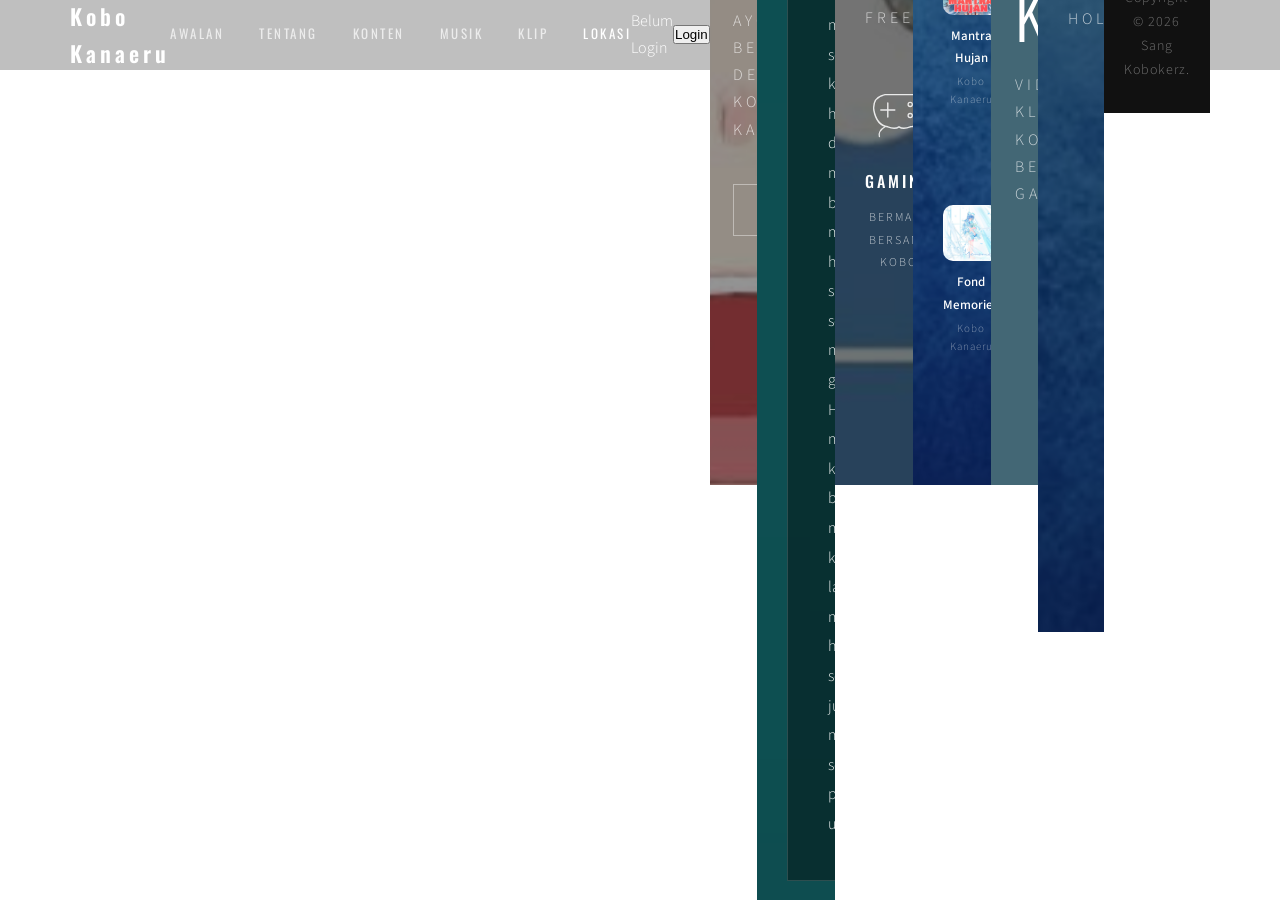
==== index.html @ 03878425 "Update index.html" ====
<!DOCTYPE html>
<html lang="en">
<head>
    <meta charset="UTF-8">
    <meta name="viewport" content="width=device-width, initial-scale=1.0">
    <title>BOKOBOKO</title>
    <link rel="icon" href="images/kobo_ico.png.png" type="images">

    <link rel="preconnect" href="https://fonts.googleapis.com">
    <link rel="preconnect" href="https://fonts.gstatic.com" crossorigin>
    <link href="https://fonts.googleapis.com/css2?family=Oswald:wght@300;400;500;600;700&family=Source+Sans+3:ital,wght@0,300;0,400;0,600;1,300;1,400&display=swap" rel="stylesheet">

    <link rel="stylesheet" href="templatemo-parallax-starter.css">
</head>
<body>

    <!-- Navigation -->
    <nav id="templatemo-nav">
        <div class="nav-container">
            <a href="#beranda" class="nav-logo">Kobo Kanaeru</a>
            <button class="nav-toggle" id="navToggle" aria-label="Toggle navigation">
                <span></span>
                <span></span>
                <span></span>
            </button>
            <ul class="nav-links" id="navLinks">
                <li><a href="#beranda" class="active">AWALAN</a></li>
                <li><a href="#tentang">TENTANG</a></li>
                <li><a href="#konten">KONTEN</a></li>
                <li><a href="#musik">MUSIK</a></li>
                <li><a href="#klip">KLIP</a></li>
                <li><a href="#map">LOKASI</a></li>
            </ul>
            <p id="userInfo">Belum Login</p>
            
<div id="authArea">
    <button onclick="goLogin()" class="nav-cta">Login</button>
 </div>

    <!-- Section 1: Home / Hero -->
    <section id="beranda" class="parallax-section">
        <div class="parallax-bg" data-speed="0.5" style="background-image: url('images/b3965c37dde1b662eeda8c17e67b65bd3a2008e80c87670995e6d2a5c26318837bc905ce84373d8ff067a18a4bbc4357a4a2c0099ceddddc2d1d95216668b31e.jpg')"></div>
        <div class="parallax-overlay"></div>
        <div class="section-content">
            <h1 class="section-title hero-title">KOBO KANAERU</h1>
            <p class="section-subtitle caps">AYO BERKENALAN DENGAN KOBO KANAERU</p>
            <a href="#tentang" class="btn-scroll">EKSPLORASI</a>
        </div>
    </section>

    <!-- Section 2: About -->
    <section id="tentang" class="parallax-section">
        <div class="parallax-bg" data-speed="0.45" style="background-image: url('images/f0bab0aa88c5b241863085e03813f2dc.jpg')"></div>
        <div class="parallax-overlay"></div>
        <div class="section-content">
            <h2 class="section-title">TENTANG KOBO KANAERU</h2>
            <div class="about-cols">
                <div class="about-col">
                    <div class="about-thumb thumb-top-left">
                        <img src="images/Kobo_Kanaeru_-_Portrait_01.png" alt="Our Team">
                    </div>
                    <p>Kobo Kanaeru adalah salah satu VTuber berasal dari Indonesia.</p>
                    <p>Kobo Kanaeru adalah Vtuber dari Hololive Indonesia Generasi 3. Kobo memiliki lore.</p>
                    <p>Seorang gadis riang yang tinggal di kamar paling atas mercusuar, ia sebenarnya adalah keturunan dukun hujan terkuat di daerah itu. Ia memiliki potensi besar untuk mengendalikan hujan, tetapi ia tidak suka melakukannya sebagai tugas. Untuk merebut kembali gelar Master Hujannya, ia perlu membuktikan kepada keluarganya bahwa ia dapat menjaga kelangsungan layanan dukun hujan mereka. Ia tidak hanya harus berlatih setiap hari, tetapi ia juga perlu mengadopsi semacam strategi pemasaran virtual untuk berhasil!</p>
                </div>
                <div class="about-col">
                    <div class="about-thumb-wide">
                        <img src="images/Desain tanpa judul.png" alt="Our Process">
                    </div>
                    <p>"Bokobokobo Kobo Kanaeru At Your Service! Let Me Be Your Sun To Shine Your Day! Ehek!</p>
                    <p>Tanggal Ulang Tahun : 12 Desember</p>
                    <p>Debut Stream : Maret 27, 2022</p>
                    <p>Tinggi : 150 cm</p>
                    <p>Unit : Hololive Indonesia</p>
                    <p>Nama Fan : Kobokerz</p>
                </div>
            </div>
        </div>
    </section>

    <!-- Section 3: Services -->
    <section id="konten" class="parallax-section">
        <div class="parallax-bg" data-speed="0.55" style="background-image: url('images/65b9c65977da4b961467baec96448bdc.jpg')"></div>
        <div class="parallax-overlay overlay-dark"></div>
        <div class="section-content">
            <h2 class="section-title">KATEGORI KONTEN</h2>
            <p class="section-subtitle caps">GAMING &middot; MUSIK &middot; FREETALK</p>
            <div class="services-grid">
                <div class="service-item">
                    <div class="service-icon">
                        <svg width="56" height="56" viewBox="-40 -40 80 80" fill="none">
                            <path d="M-36 0 Q-38-18 -20-22 L20-22 Q38-18 36 0 Q32 22 16 24 Q6 28 0 24 Q-6 28 -16 24 Q-32 22 -36 0Z" stroke="white" stroke-width="2"/>
                            <line x1="-16" y1="-10" x2="-16" y2="10" stroke="white" stroke-width="2" stroke-linecap="round"/>
                            <line x1="-26" y1="0" x2="-6" y2="0" stroke="white" stroke-width="2" stroke-linecap="round"/>
                            <circle cx="16" cy="-8" r="3" stroke="white" stroke-width="1.8"/>
                            <circle cx="24" cy="0" r="3" stroke="white" stroke-width="1.8"/>
                            <circle cx="16" cy="8" r="3" stroke="white" stroke-width="1.8"/>
                            <path d="M-20 24 Q-30 30 -28 38" stroke="white" stroke-width="1.8" stroke-linecap="round"/>
                            <path d="M20 24 Q30 30 28 38" stroke="white" stroke-width="1.8" stroke-linecap="round"/>
                        </svg>
                    </div>
                    <h3>GAMING</h3>
                    <p class="caps">BERMAIN BERSAMA KOBO</p>
                </div>
                <div class="service-item">
                    <div class="service-icon">
                        <svg width="56" height="56" viewBox="-40 -40 80 80" fill="none">
                            <path d="M-28 8 Q-28-36 0-36 Q28-36 28 8" stroke="white" stroke-width="2"/>
                            <rect x="-36" y="4" width="14" height="22" rx="5" stroke="white" stroke-width="2"/>
                            <rect x="22" y="4" width="14" height="22" rx="5" stroke="white" stroke-width="2"/>
                        </svg>
                    </div>
                    <h3>MUSIK</h3>
                    <p class="caps">BERNYANYI DAN MENDENGARKAN LAGU BERSAMA</p>
                </div>
                <div class="service-item">
                    <div class="service-icon">
                        <svg width="40" height="40" viewBox="-40 -40 80 80" fill="none">
                            <path d="M-34-24 Q-34-34 -24-34 L24-34 Q34-34 34-24 L34 12 Q34 22 24 22 L4 22 L-6 34 L-6 22 L-24 22 Q-34 22 -34 12 Z" stroke="white" stroke-width="1.5" stroke-linejoin="round"/>
                            <circle cx="-14" cy="-6" r="2.5" fill="white"/>
                            <circle cx="0" cy="-6" r="2.5" fill="white"/>
                            <circle cx="14" cy="-6" r="2.5" fill="white"/>
                        </svg>
                        <svg width="56" height="56" viewBox="-40 -40 80 80" fill="none">
                            <path d="M-34-24 Q-34-34 -24-34 L24-34 Q34-34 34-24 L34 12 Q34 22 24 22 L4 22 L-6 34 L-6 22 L-24 22 Q-34 22 -34 12 Z" stroke="white" stroke-width="2" stroke-linejoin="round"/>
                            <circle cx="-14" cy="-6" r="2.5" fill="white"/>
                            <circle cx="0" cy="-6" r="2.5" fill="white"/>
                            <circle cx="14" cy="-6" r="2.5" fill="white"/>
                        </svg>
                    </div>
                    <h3>FREETALK</h3>
                    <p class="caps">BERBINCANG BANYAK HAL DENGAN KOBO</p>
                </div>
            </div>
        </div>
    </section>

<!-- Section 4: Gallery -->
<section id="musik" class="parallax-section">
    <div class="parallax-bg" data-speed="0.5" style="background-image: url('images/blue-background-with-white-cloud-blue-background_807812-1774.avif')"></div>
    <div class="parallax-overlay"></div>
    <div class="section-content">
        <h2 class="section-title">MUSIK</h2>
        <p class="section-subtitle caps">Beberapa lagu solo Kobo!</p>
        <div class="music-grid">

            <a href="https://youtu.be/SF-_47-oCtk?si=-y-_Nk5M1NWeFHt7" target="_blank" class="music-card">
                <div class="cover-wrap">
                    <img src="images/Kobo-Kanaeru_Mantra-Hujan_jk-1.jpg" alt="Judul Lagu 1">
                    <div class="yt-overlay"><div class="yt-btn"><svg width="14" height="14" viewBox="0 0 24 24" fill="white"><path d="M8 5v14l11-7z"/></svg></div></div>
                </div>
                <p class="song-title">Mantra Hujan</p>
                <p class="song-sub">Kobo Kanaeru</p>
            </a>

            <a href="https://youtu.be/DR43SQx8Ybc?si=A3peiwqmLewG4B49" target="_blank" class="music-card">
                <div class="cover-wrap">
                    <img src="images/Kobo-Kanaeru_Oh-Asmara_jk.png" alt="Judul Lagu 2">
                    <div class="yt-overlay"><div class="yt-btn"><svg width="14" height="14" viewBox="0 0 24 24" fill="white"><path d="M8 5v14l11-7z"/></svg></div></div>
                </div>
                <p class="song-title">Oh! Asmara</p>
                <p class="song-sub">Kobo Kanaeru</p>
            </a>

            <a href="https://youtu.be/UJbV345kyeg?si=92w_bIxHK5AkzMM7" target="_blank" class="music-card">
                <div class="cover-wrap">
                    <img src="images/Sebatas-Video-Call-1.png" alt="Judul Lagu 3">
                    <div class="yt-overlay"><div class="yt-btn"><svg width="14" height="14" viewBox="0 0 24 24" fill="white"><path d="M8 5v14l11-7z"/></svg></div></div>
                </div>
                <p class="song-title">Sebatas Video Call</p>
                <p class="song-sub">Kobo Kanaeru</p>
            </a>

            <a href="https://youtu.be/pu1rxJIS5M0?si=CdlPfFucYhXFJ6H-" target="_blank" class="music-card">
                <div class="cover-wrap">
                    <img src="images/MandiBiarWangi☆WashaWasha.png" alt="Judul Lagu 4">
                    <div class="yt-overlay"><div class="yt-btn"><svg width="14" height="14" viewBox="0 0 24 24" fill="white"><path d="M8 5v14l11-7z"/></svg></div></div>
                </div>
                <p class="song-title">Mandi Biar Wangi ☆ Washa Washa!</p>
                <p class="song-sub">Kobo Kanaeru</p>
            </a>

            <a href="https://youtu.be/F1PRA4IBP8c?si=fuhZuUMu-b8VwQOC" target="_blank" class="music-card">
                <div class="cover-wrap">
                    <img src="images/FondMemories.png" alt="Judul Lagu 5">
                    <div class="yt-overlay"><div class="yt-btn"><svg width="14" height="14" viewBox="0 0 24 24" fill="white"><path d="M8 5v14l11-7z"/></svg></div></div>
                </div>
                <p class="song-title">Fond Memories</p>
                <p class="song-sub">Kobo Kanaeru</p>
            </a>

            <a href="https://youtu.be/dGhY9i98hKI?si=CUUaH4Cozh0zXXSc" target="_blank" class="music-card">
                <div class="cover-wrap">
                    <img src="images/FirstLove.png" alt="Judul Lagu 6">
                    <div class="yt-overlay"><div class="yt-btn"><svg width="14" height="14" viewBox="0 0 24 24" fill="white"><path d="M8 5v14l11-7z"/></svg></div></div>
                </div>
                <p class="song-title">First Love</p>
                <p class="song-sub">Kobo Kanaeru</p>
            </a>

            <a href="https://youtu.be/50Ura_ZcSvY?si=SrCgodu_p8b4FmuF" target="_blank" class="music-card">
                <div class="cover-wrap">
                    <img src="images/f463568f6aff6adb8585d3fb3067b9e7.1000x1000x1.jpg" alt="Judul Lagu 7">
                    <div class="yt-overlay"><div class="yt-btn"><svg width="14" height="14" viewBox="0 0 24 24" fill="white"><path d="M8 5v14l11-7z"/></svg></div></div>
                </div>
                <p class="song-title">HELP!!!</p>
                <p class="song-sub">Kobo Kanaeru</p>
            </a>

            <a href="https://youtu.be/Y1lI26a0E1E?si=4AGJ3-FJQ-7EEm40" target="_blank" class="music-card">
                <div class="cover-wrap">
                    <img src="images/a9095bc52caca0c9fd59a3107fa4b678.1000x1000x1.png" alt="Judul Lagu 8">
                    <div class="yt-overlay"><div class="yt-btn"><svg width="14" height="14" viewBox="0 0 24 24" fill="white"><path d="M8 5v14l11-7z"/></svg></div></div>
                </div>
                <p class="song-title">Entah...</p>
                <p class="song-sub">Kobo Kanaeru</p>
            </a>

        </div>
    </div>
</section>

<section id="klip" class="parallax-section">
        <div class="parallax-bg" data-speed="0.5" style="background-image: url('images/Sky_Blue.png')"></div>
        <div class="parallax-overlay overlay-medium"></div>
        <div class="section-content">
            <h2 class="section-title">VIDEO KLIP KOBO</h2>
            <p class="section-subtitle caps">VIDEO KLIP KOBO BERMAIN GAME</p>
            <div class="video-wrap">
                <div class="video-responsive">
                    <iframe
                    <iframe width="623" height="359" src="https://www.youtube.com/embed/PkBiiiFVO3g" title="Kobo Mode Kompe Ketika Bermain Valorant Pake OP!! 😹 【Kobo Kanaeru | Klip】" frameborder="0" allow="accelerometer; autoplay; clipboard-write; encrypted-media; gyroscope; picture-in-picture; web-share" referrerpolicy="strict-origin-when-cross-origin" allowfullscreen></iframe>
                </form>
            </div>
        </div>
    </section>
    <section id="map" class="parallax-section">
        <div class="parallax-bg" data-speed="0.5" style="background-image: url('images/blue-background-with-white-cloud-blue-background_807812-1774.avif')"></div>
        <div class="parallax-overlay overlay-medium"></div>
        <div class="section-content">
            <h2 class="section-title">LOKASI COVER CORP</h2>
            <p class="section-subtitle caps">COVER CORP ADALAH NAMA PERUSAHAAN YANG MENAUNGI AGENSI HOLOLIVE</p>
            <div class="map-wrap">
                <iframe src="https://www.google.com/maps/embed?pb=!1m18!1m12!1m3!1d3242.3033485967244!2d139.7407474744504!3d35.64489713197131!2m3!1f0!2f0!3f0!3m2!1i1024!2i768!4f13.1!3m3!1m2!1s0x601889682a7243eb%3A0x9e8ab24bd894e12b!2sCover%20Corp.!5e0!3m2!1sid!2sid!4v1779514340063!5m2!1sid!2sid" width="600" height="450" style="border:0;" allowfullscreen="" loading="lazy" referrerpolicy="no-referrer-when-downgrade"></iframe>
                </form>
            </div>
        </div>
    </section>


    <!-- Footer -->
    <footer id="templatemo-footer">
        <p>Copyright &copy; 2026 Sang Kobokerz.</a></p>
    </footer>
    <script src="templatemo-parallax-script.js"></script>
        <script src="login/js/welcome.js"></script>
</body>
</html>
---- templatemo-parallax-starter.css ----
/* ==========================================================================
   Parallax Starter - Free HTML CSS Template
   
TemplateMo 612 Parallax Starter

https://templatemo.com/tm-612-parallax-starter

   ========================================================================== */

/* --- CSS Variables --- */
:root {
    --font-heading: 'Oswald', sans-serif;
    --font-body: 'Source Sans 3', sans-serif;
    --white: #ffffff;
    --white-90: rgba(255, 255, 255, 0.9);
    --white-70: rgba(255, 255, 255, 0.7);
    --white-40: rgba(255, 255, 255, 0.4);
    --white-20: rgba(255, 255, 255, 0.2);
    --nav-bg: rgba(0, 0, 0, 0.25);
    --nav-bg-scrolled: rgba(0, 0, 0, 0.85);
    --transition-smooth: 0.3s ease;
}

/* --- Reset & Base --- */
*,
*::before,
*::after {
    margin: 0;
    padding: 0;
    box-sizing: border-box;
}

html {
    scroll-behavior: smooth;
}

body {
    font-family: var(--font-body);
    font-weight: 300;
    color: var(--white);
    line-height: 1.7;
    overflow-x: hidden;
}

a {
    text-decoration: none;
    color: inherit;
}

img {
    max-width: 100%;
    display: block;
}

/* --- Navigation --- */
#templatemo-nav {
    position: fixed;
    top: 0;
    left: 0;
    width: 100%;
    z-index: 1000;
    background: var(--nav-bg);
    backdrop-filter: blur(8px);
    -webkit-backdrop-filter: blur(8px);
    transition: background var(--transition-smooth);
}

#templatemo-nav.scrolled {
    background: var(--nav-bg-scrolled);
}

.nav-container {
    max-width: 1200px;
    margin: 0 auto;
    padding: 0 30px;
    display: flex;
    align-items: center;
    justify-content: space-between;
    height: 70px;
}

.nav-logo {
    font-family: var(--font-heading);
    font-size: 22px;
    font-weight: 600;
    letter-spacing: 4px;
    color: var(--white);
}

.nav-links {
    list-style: none;
    display: flex;
    gap: 35px;
}

.nav-links a {
    font-family: var(--font-heading);
    font-size: 13px;
    font-weight: 400;
    letter-spacing: 2.5px;
    color: var(--white-70);
    transition: color var(--transition-smooth), opacity var(--transition-smooth);
}

.nav-links a:hover,
.nav-links a.active {
    color: var(--white);
}

/* Mobile Toggle */
.nav-toggle {
    display: none;
    background: none;
    border: none;
    cursor: pointer;
    padding: 8px;
    flex-direction: column;
    gap: 5px;
}

.nav-toggle span {
    display: block;
    width: 24px;
    height: 2px;
    background: var(--white);
    transition: all var(--transition-smooth);
}

/* --- Parallax Sections --- */
.parallax-section {
    position: relative;
    min-height: 100vh;
    display: flex;
    align-items: center;
    justify-content: center;
    overflow: hidden;
}

/* Parallax Background Image Layer
   Height is 200% and starts at top: -50% to give
   maximum room for large vertical translations */
.parallax-bg {
    position: absolute;
    top: -50%;
    left: 0;
    width: 100%;
    height: 200%;
    background-position: center center;
    background-repeat: no-repeat;
    background-size: cover;
    will-change: transform;
    transition: transform 0.5s cubic-bezier(0.22, 1, 0.36, 1);
    z-index: 0;
}

/* Dark Overlay */
.parallax-overlay {
    position: absolute;
    inset: 0;
    background: rgba(0, 0, 0, 0.42);
    z-index: 1;
}

.parallax-overlay.overlay-dark {
    background: rgba(0, 0, 0, 0.55);
}

.parallax-overlay.overlay-medium {
    background: rgba(0, 0, 0, 0.50);
}

/* Content Layer */
.section-content {
    position: relative;
    z-index: 2;
    max-width: 960px;
    width: 100%;
    padding: 100px 30px;
    text-align: center;
}

/* --- Typography --- */
.section-title {
    font-family: var(--font-heading);
    font-weight: 300;
    font-size: clamp(36px, 6vw, 64px);
    letter-spacing: 8px;
    color: var(--white);
    margin-bottom: 20px;
    line-height: 1.2;
}

.hero-title {
    font-weight: 400;
    letter-spacing: 12px;
}

.section-subtitle {
    font-family: var(--font-body);
    font-size: clamp(13px, 1.6vw, 16px);
    letter-spacing: 4px;
    color: var(--white-70);
    margin-bottom: 40px;
}

.caps {
    text-transform: uppercase;
}

.content-block {
    max-width: 680px;
    margin: 0 auto;
}

.content-block p {
    font-size: 17px;
    color: var(--white-90);
    margin-bottom: 20px;
    line-height: 1.85;
}

/* --- Hero Button --- */
.btn-scroll {
    display: inline-block;
    font-family: var(--font-heading);
    font-size: 13px;
    font-weight: 400;
    letter-spacing: 4px;
    color: var(--white);
    border: 1px solid var(--white-40);
    padding: 14px 45px;
    transition: all var(--transition-smooth);
}

.btn-scroll:hover {
    background: var(--white);
    color: #111;
    border-color: var(--white);
}

/* --- About Columns --- */
.unsplash-credit {
    font-size: 14px;
    color: var(--white-40);
    margin-top: 25px;
    letter-spacing: 1px;
}

.unsplash-credit a {
    color: var(--white-70);
    text-decoration: underline;
    text-underline-offset: 3px;
}

.about-cols {
    display: grid;
    grid-template-columns: 1fr 1fr;
    gap: 50px;
    max-width: 900px;
    margin: 0 auto;
    text-align: left;
}

.about-col {
    background: rgba(0, 0, 0, 0.4);
    padding: 40px;
    border: 1px solid rgba(255, 255, 255, 0.15);
}

.about-thumb {
    overflow: hidden;
    width: 120px;
    height: 120px;
    border-radius: 8px;
}

.about-thumb img {
    width: 100%;
    height: 100%;
    object-fit: cover;
    display: block;
}

.thumb-top-left {
    float: left;
    margin: 0 20px 15px 0;
}

.about-thumb-wide {
    overflow: hidden;
    width: 100%;
    max-width: 400px;
    aspect-ratio: 2 / 1;
    border-radius: 8px;
    margin-bottom: 20px;
}

.about-thumb-wide img {
    width: 100%;
    height: 100%;
    object-fit: cover;
    display: block;
}

.about-col p {
    font-size: 16px;
    color: var(--white-90);
    margin-bottom: 20px;
    line-height: 1.85;
}

.about-col p:last-child {
    margin-bottom: 0;
}

.about-col a {
    color: var(--white);
    text-decoration: underline;
    text-underline-offset: 3px;
}

/* --- Services Grid --- */
.services-grid {
    display: grid;
    grid-template-columns: repeat(3, 1fr);
    gap: 50px;
    margin-top: 50px;
}

.service-item {
    text-align: center;
}

.service-icon {
    margin-bottom: 20px;
    opacity: 0.85;
}

.service-item h3 {
    font-family: var(--font-heading);
    font-size: 16px;
    font-weight: 500;
    letter-spacing: 3px;
    margin-bottom: 12px;
    color: var(--white);
}

.service-item p {
    font-size: 12px;
    letter-spacing: 2px;
    color: var(--white-70);
    line-height: 1.9;
}

/* --- Stats Row --- */
.stats-row {
    display: flex;
    justify-content: center;
    gap: 70px;
    margin-top: 45px;
    padding-top: 40px;
    border-top: 1px solid var(--white-20);
}

.stat-item {
    text-align: center;
}

.stat-number {
    display: block;
    font-family: var(--font-heading);
    font-size: 42px;
    font-weight: 300;
    letter-spacing: 2px;
    color: var(--white);
    margin-bottom: 8px;
}

.stat-label {
    font-size: 11px;
    letter-spacing: 3px;
    color: var(--white-70);
}

/* --- Contact Form --- */
.contact-form-wrap {
    max-width: 600px;
    margin: 0 auto;
}

.contact-form {
    display: flex;
    flex-direction: column;
    gap: 18px;
}

.form-row {
    display: flex;
    gap: 18px;
}

.contact-form input,
.contact-form textarea {
    width: 100%;
    font-family: var(--font-body);
    font-size: 15px;
    font-weight: 300;
    letter-spacing: 0.5px;
    color: var(--white);
    background: rgba(255, 255, 255, 0.08);
    border: 1px solid var(--white-20);
    padding: 16px 20px;
    outline: none;
    transition: border-color var(--transition-smooth);
}

.contact-form input::placeholder,
.contact-form textarea::placeholder {
    color: var(--white-40);
}

.contact-form input:focus,
.contact-form textarea:focus {
    border-color: var(--white-70);
}

.contact-form textarea {
    resize: vertical;
    min-height: 120px;
}

.btn-submit {
    font-family: var(--font-heading);
    font-size: 13px;
    font-weight: 400;
    letter-spacing: 4px;
    color: var(--white);
    background: transparent;
    border: 1px solid var(--white-40);
    padding: 16px 45px;
    cursor: pointer;
    transition: all var(--transition-smooth);
    align-self: flex-start;
    text-transform: uppercase;
}

.btn-submit:hover {
    background: var(--white);
    color: #111;
    border-color: var(--white);
}

/* --- Footer --- */
#templatemo-footer {
    background: #111;
    text-align: center;
    padding: 30px 20px;
    font-size: 14px;
    color: var(--white-40);
    letter-spacing: 1px;
}

#templatemo-footer a {
    color: var(--white-70);
    transition: color var(--transition-smooth);
}

#templatemo-footer a:hover {
    color: var(--white);
}

/* --- Scroll Reveal Animation --- */
.reveal {
    opacity: 0;
    transform: translateY(30px);
    transition: opacity 0.8s ease, transform 0.8s ease;
}

.reveal.visible {
    opacity: 1;
    transform: translateY(0);
}

/* ===================================
   Responsive
   =================================== */

@media (max-width: 991px) {
    .services-grid {
        grid-template-columns: repeat(2, 1fr);
        gap: 40px;
    }

    .stats-row {
        gap: 40px;
    }
}

@media (max-width: 768px) {
    /* Mobile Navigation */
    .nav-toggle {
        display: flex;
    }

    .nav-links {
        position: fixed;
        top: 0;
        left: 0;
        width: 100%;
        height: 100vh;
        background: rgba(0, 0, 0, 0.95);
        flex-direction: column;
        align-items: center;
        justify-content: flex-start;
        gap: 30px;
        padding: 100px 30px 60px;
        overflow-y: auto;
        opacity: 0;
        visibility: hidden;
        transition: all 0.4s ease;
    }

    .nav-links.open {
        opacity: 1;
        visibility: visible;
    }

    .nav-links a {
        font-size: 16px;
        letter-spacing: 4px;
    }

    .nav-toggle.active span:nth-child(1) {
        transform: rotate(45deg) translate(5px, 5px);
    }

    .nav-toggle.active span:nth-child(2) {
        opacity: 0;
    }

    .nav-toggle.active span:nth-child(3) {
        transform: rotate(-45deg) translate(5px, -5px);
    }

    /* Disable parallax on mobile — static bg */
    .parallax-bg {
        top: 0;
        height: 100%;
    }

    .section-title {
        letter-spacing: 4px;
    }

    .hero-title {
        letter-spacing: 6px;
    }

    .section-subtitle {
        letter-spacing: 2px;
    }

    .services-grid {
        grid-template-columns: 1fr;
        gap: 35px;
    }

    .about-cols {
        grid-template-columns: 1fr;
        gap: 30px;
        text-align: center;
    }

    .stats-row {
        flex-direction: column;
        gap: 30px;
    }

    .form-row {
        flex-direction: column;
    }

    .btn-submit {
        align-self: stretch;
    }
}

@media (max-width: 480px) {
    .nav-container {
        padding: 0 20px;
    }

    .section-content {
        padding: 80px 20px;
    }

    .section-title {
        letter-spacing: 3px;
    }

    .content-block p {
        font-size: 15px;
    }

    .stat-number {
        font-size: 34px;
    }
}

.music-grid {
    display: grid;
    grid-template-columns: repeat(4, 1fr);
    gap: 20px;
    margin-top: 20px;
}
.music-card {
    display: block;
    text-decoration: none;
    text-align: center;
    cursor: pointer;
}
.cover-wrap {
    position: relative;
    border-radius: 10px;
    overflow: hidden;
    aspect-ratio: 1;
    margin-bottom: 10px;
    transition: transform 0.2s;
}
.music-card:hover .cover-wrap {
    transform: scale(1.04);
}
.cover-wrap img {
    width: 100%;
    height: 100%;
    object-fit: cover;
    display: block;
}
.yt-overlay {
    position: absolute;
    inset: 0;
    background: rgba(0,0,0,0.45);
    display: flex;
    align-items: center;
    justify-content: center;
    opacity: 0;
    transition: opacity 0.2s;
}
.music-card:hover .yt-overlay {
    opacity: 1;
}
.yt-btn {
    width: 40px;
    height: 40px;
    background: #ff0000;
    border-radius: 50%;
    display: flex;
    align-items: center;
    justify-content: center;
}
.song-title {
    color: white;
    font-size: 13px;
    font-weight: 500;
    margin: 0 0 4px;
}
.song-sub {
    color: rgba(255,255,255,0.45);
    font-size: 11px;
    letter-spacing: 1px;
    margin: 0;
}

/* YouTube Responsive */
.video-wrap {
    max-width: 860px;
    margin: 0 auto;
}

.video-responsive {
    position: relative;
    padding-bottom: 56.25%; /* 16:9 ratio */
    height: 0;
    overflow: hidden;
    border-radius: 8px;
}

.video-responsive iframe {
    position: absolute;
    top: 0;
    left: 0;
    width: 100%;
    height: 100%;
}

/* Google Maps */
.map-wrap {
    max-width: 860px;
    margin: 0 auto;
    border-radius: 8px;
    overflow: hidden;
}
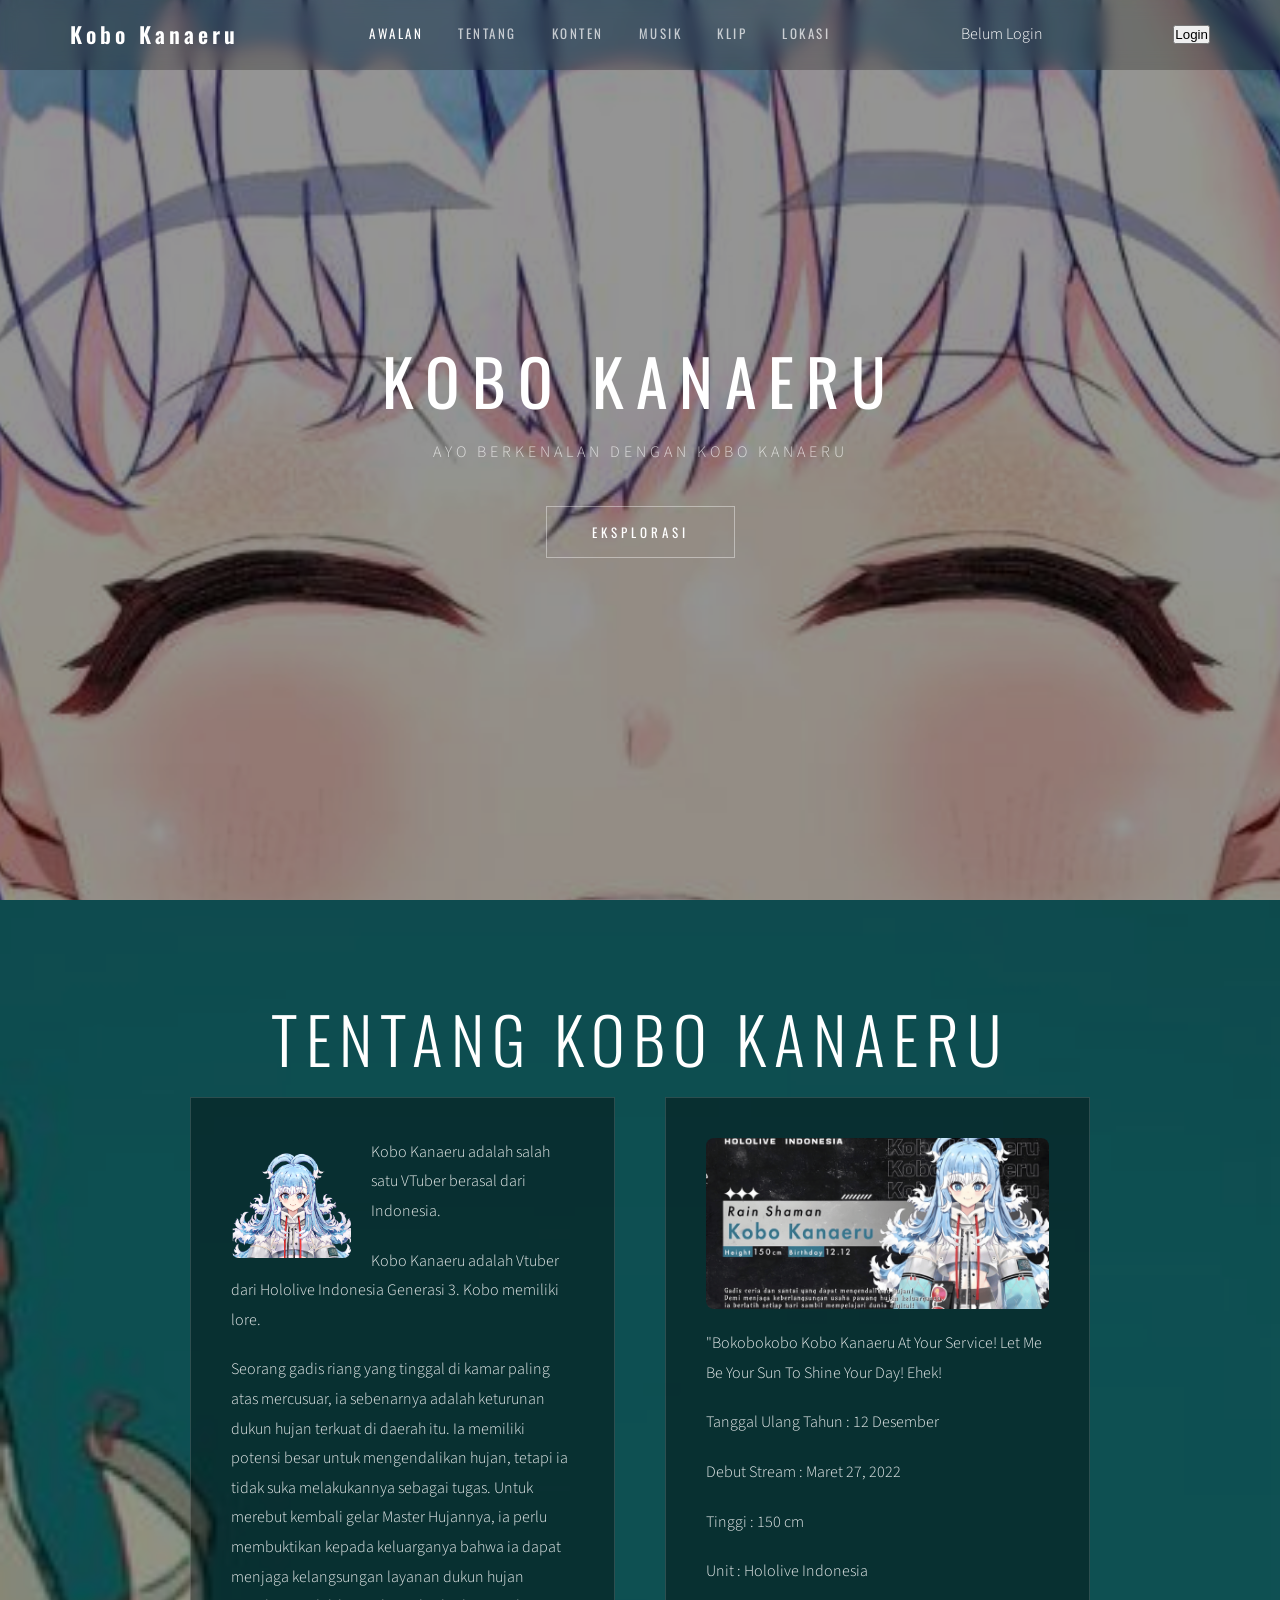
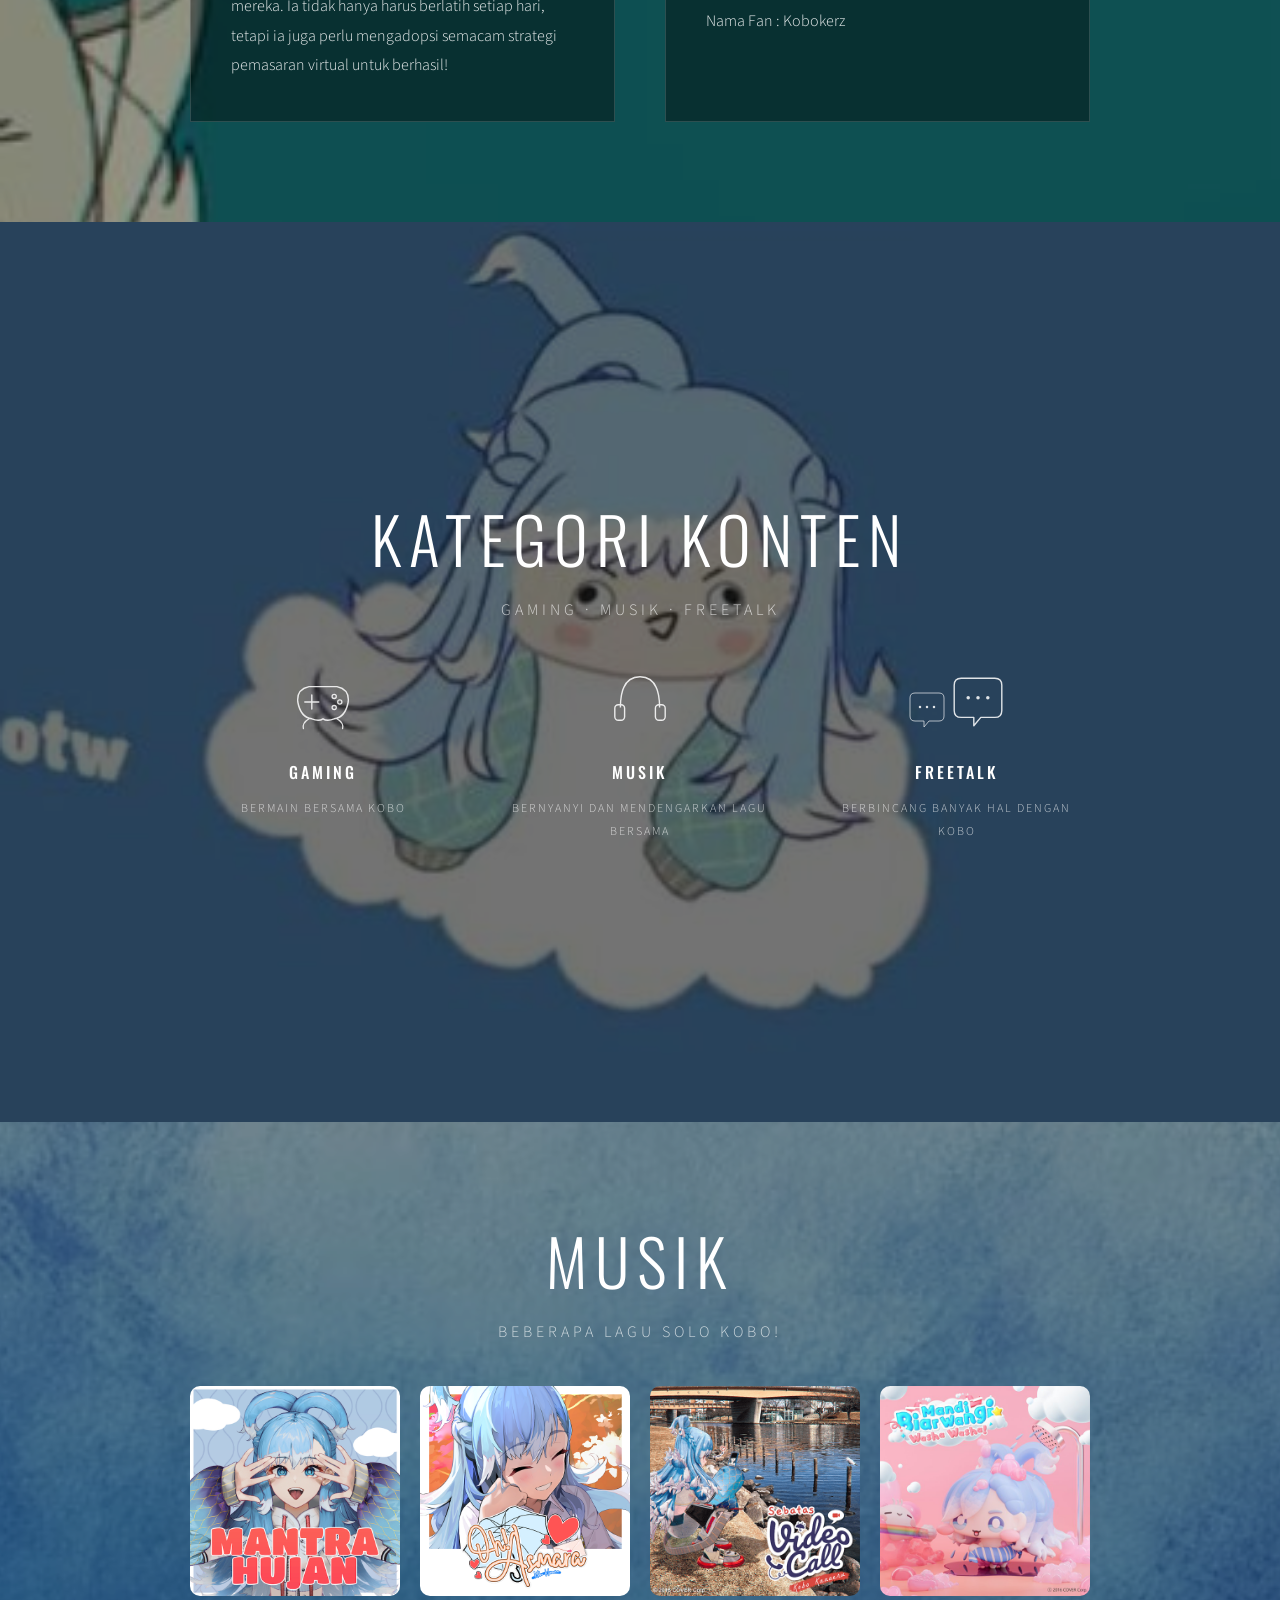
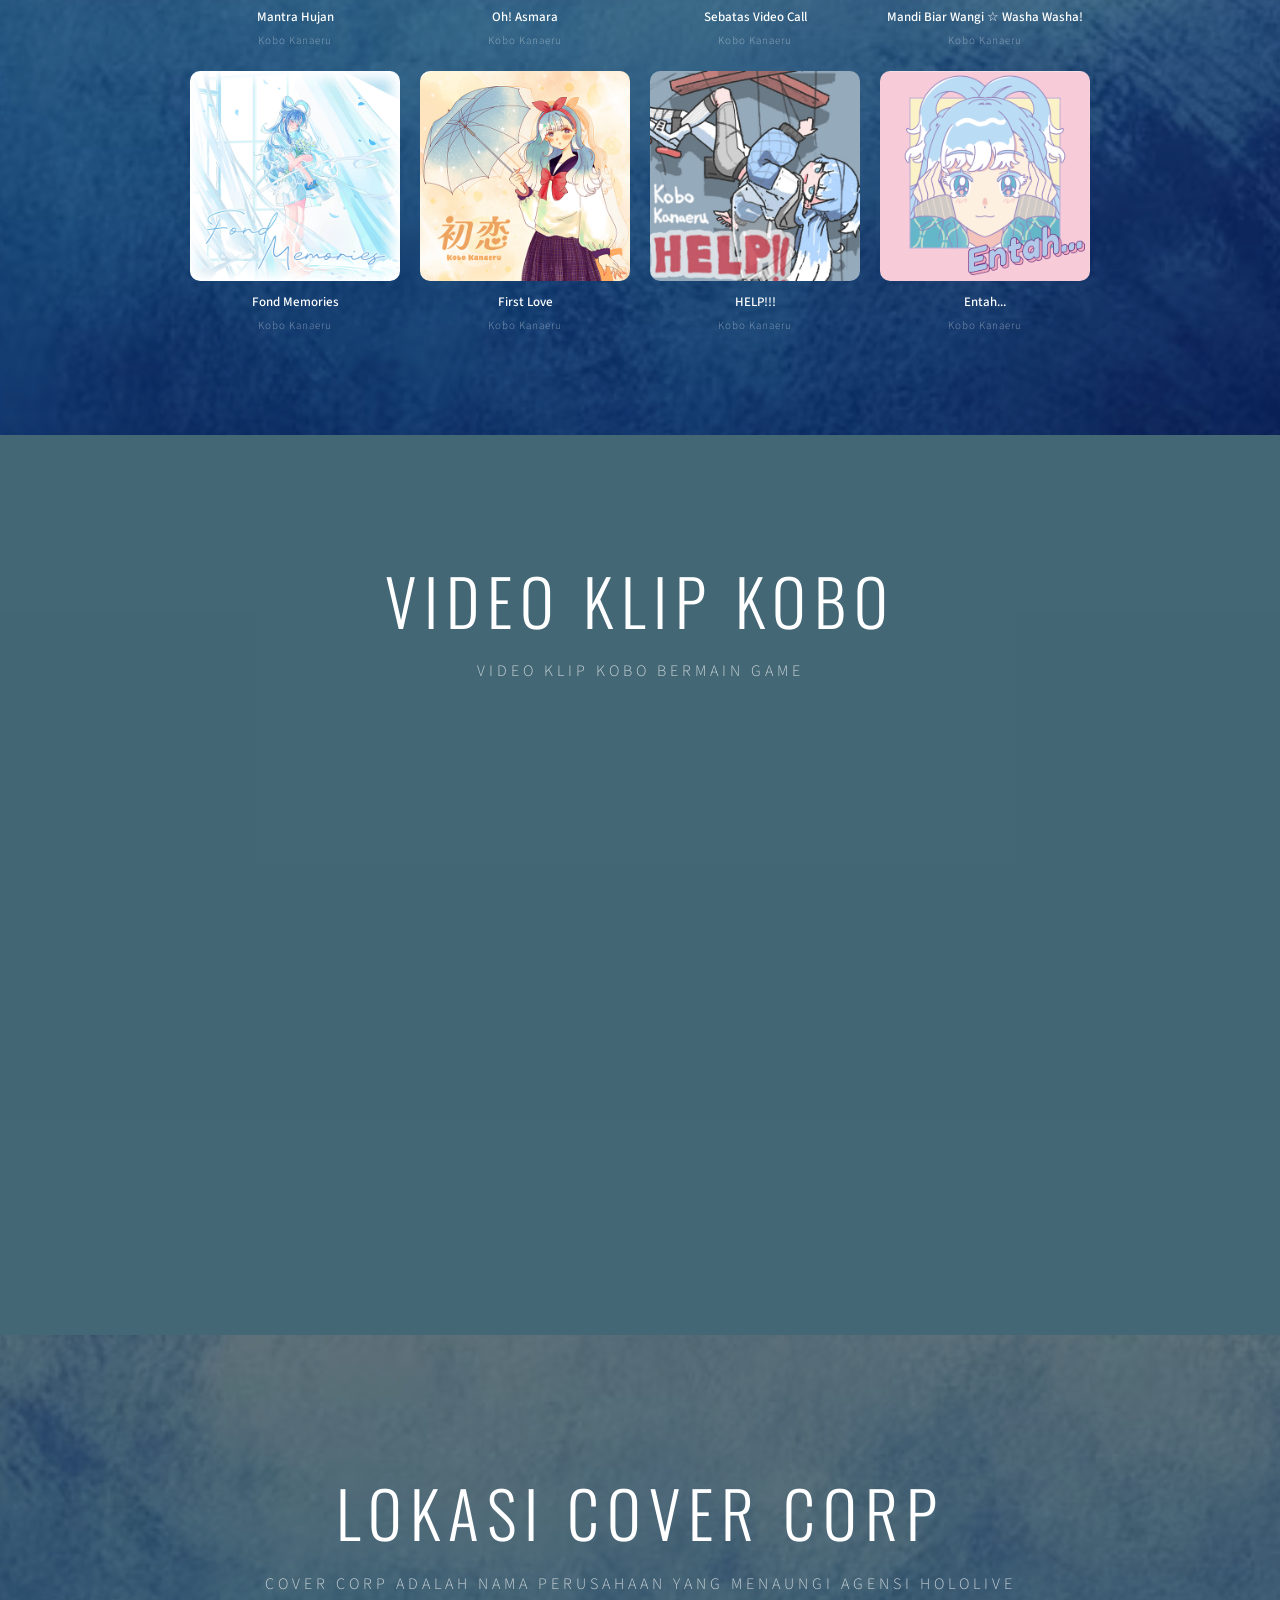
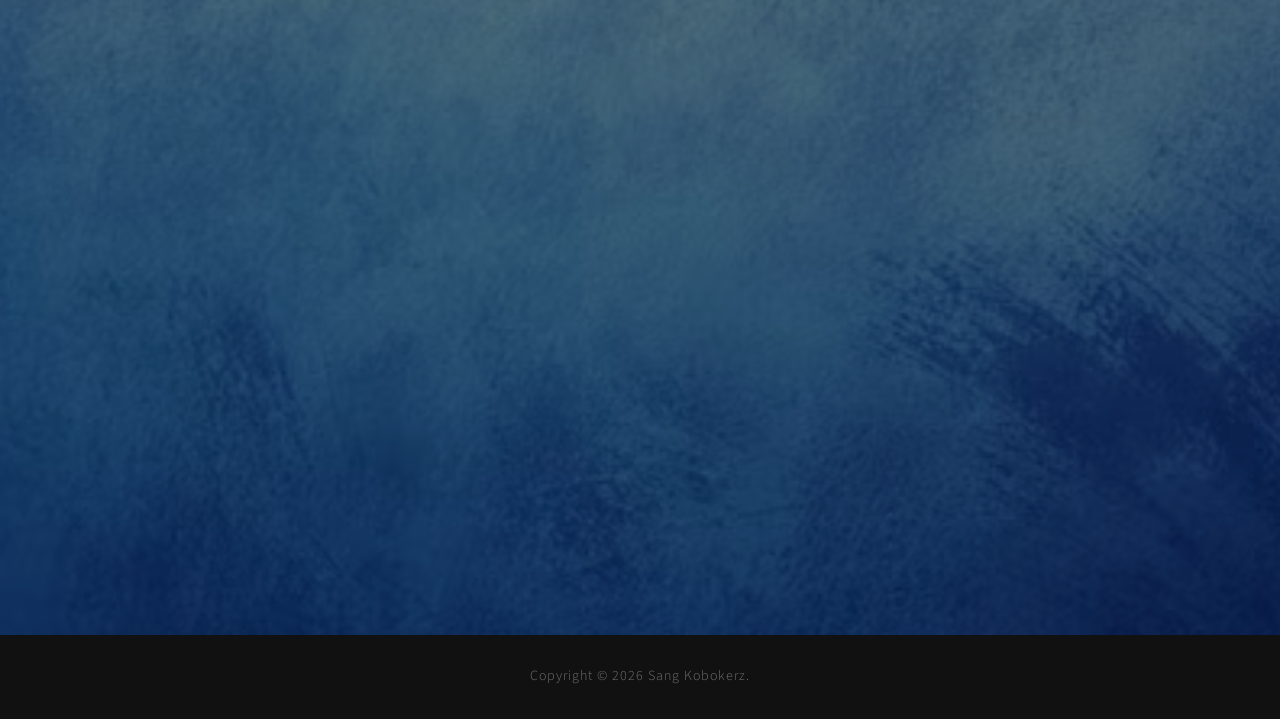
==== commit 4f198418: "Update index.html" ====
--- a/index.html
+++ b/index.html
@@ -36,6 +36,7 @@
 <div id="authArea">
     <button onclick="goLogin()" class="nav-cta">Login</button>
  </div>
+    </nav>
 
     <!-- Section 1: Home / Hero -->
     <section id="beranda" class="parallax-section">
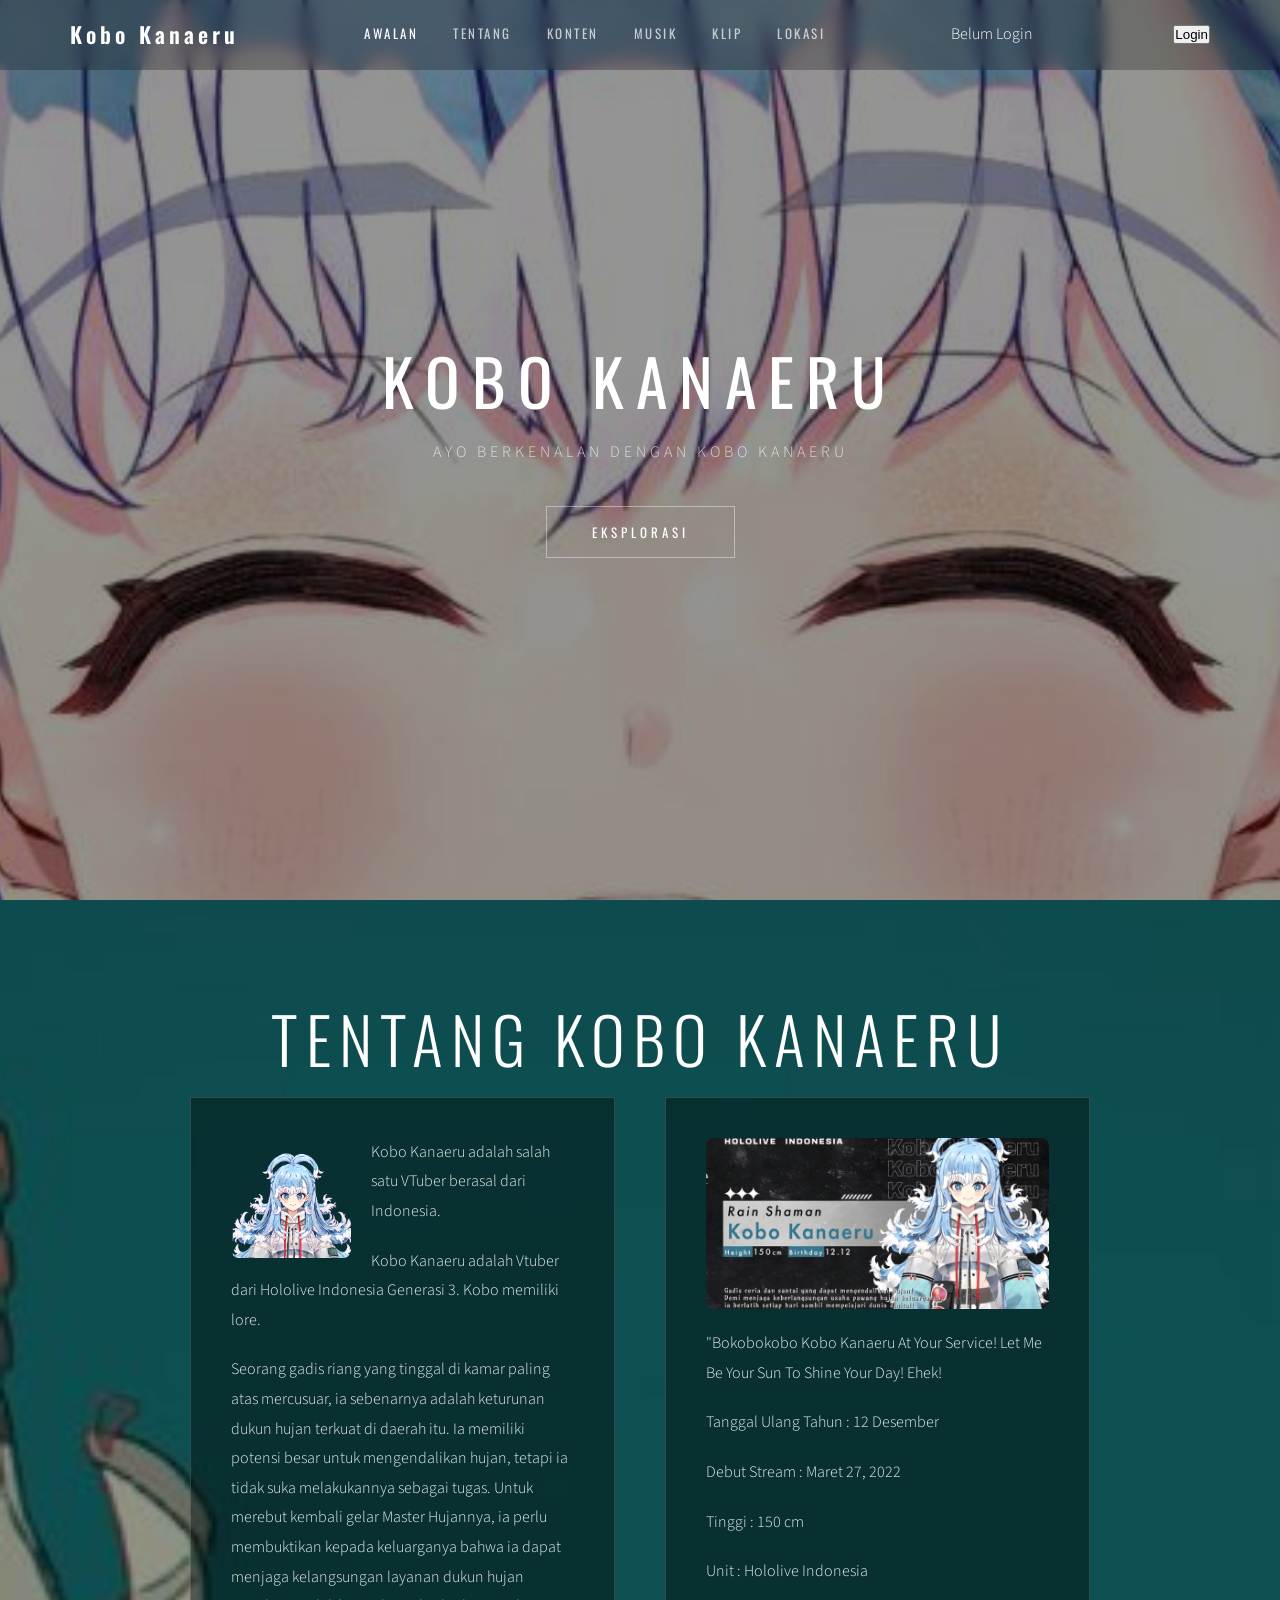
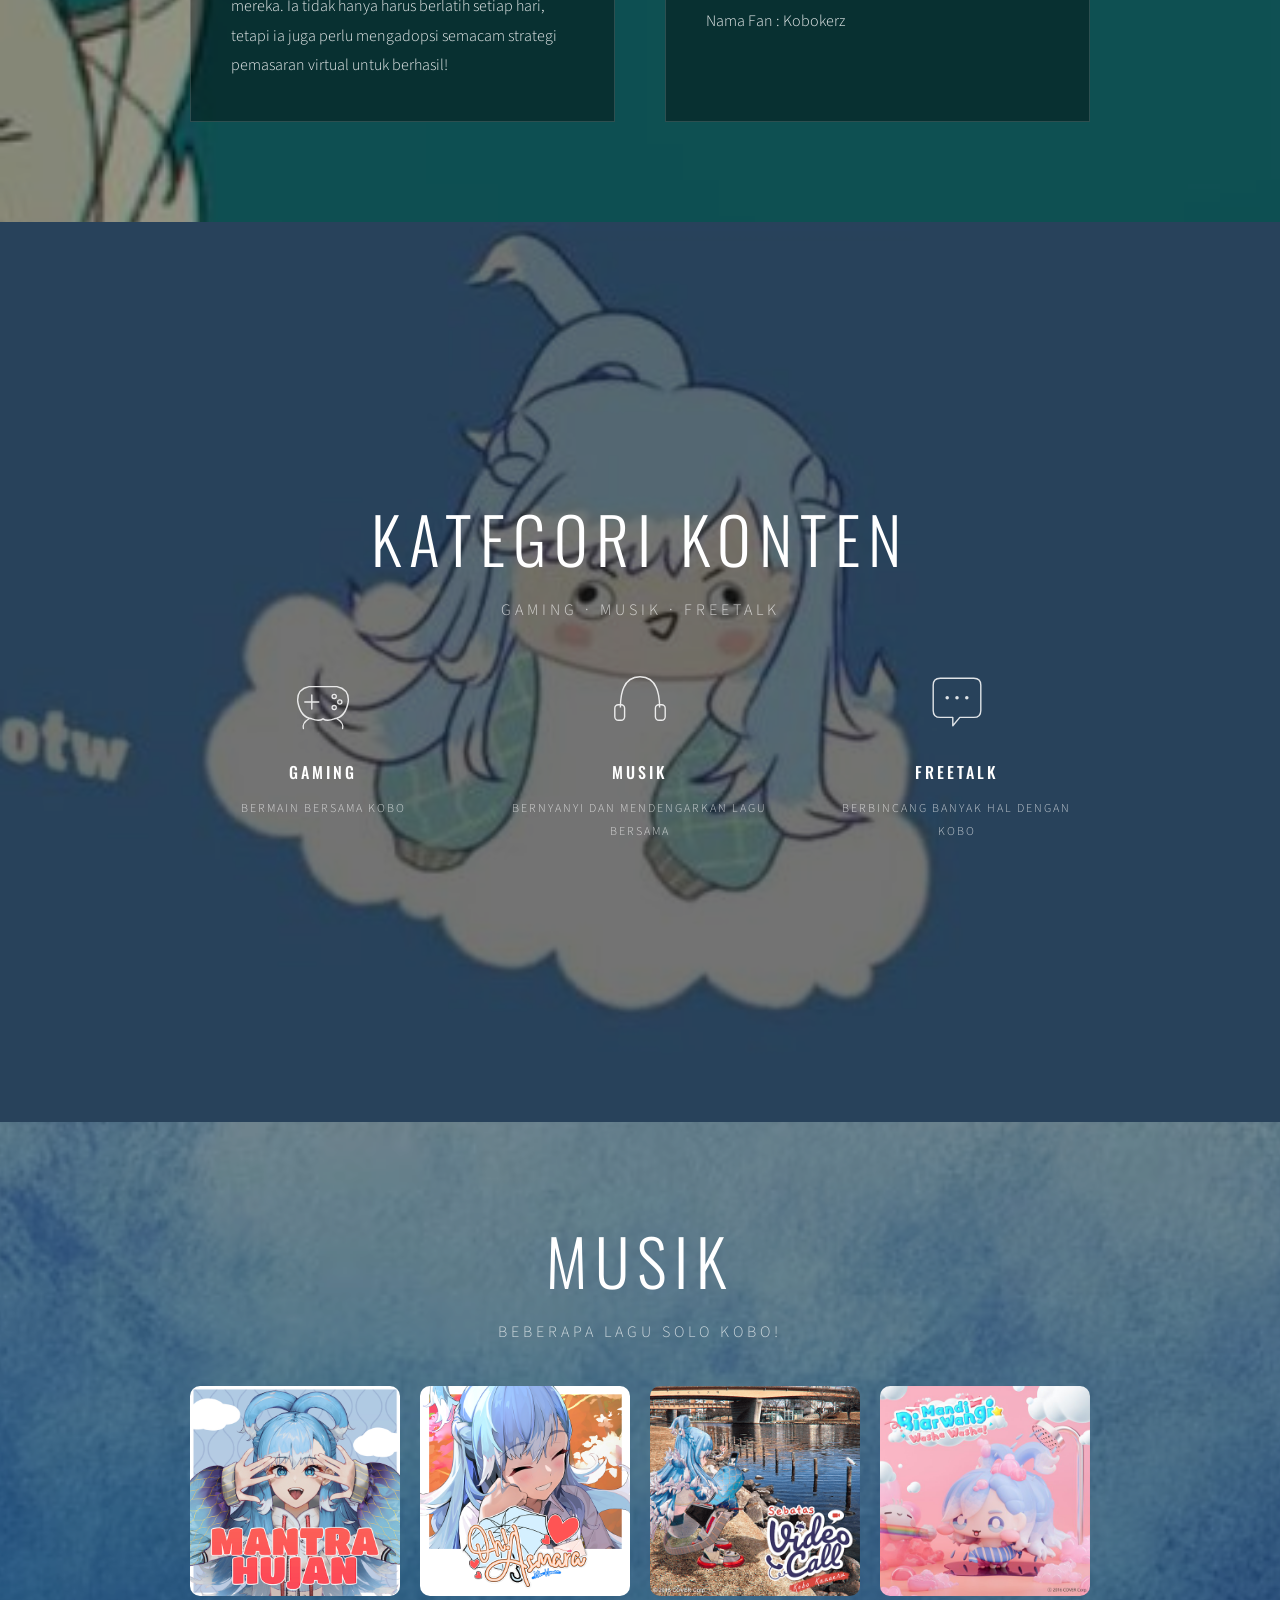
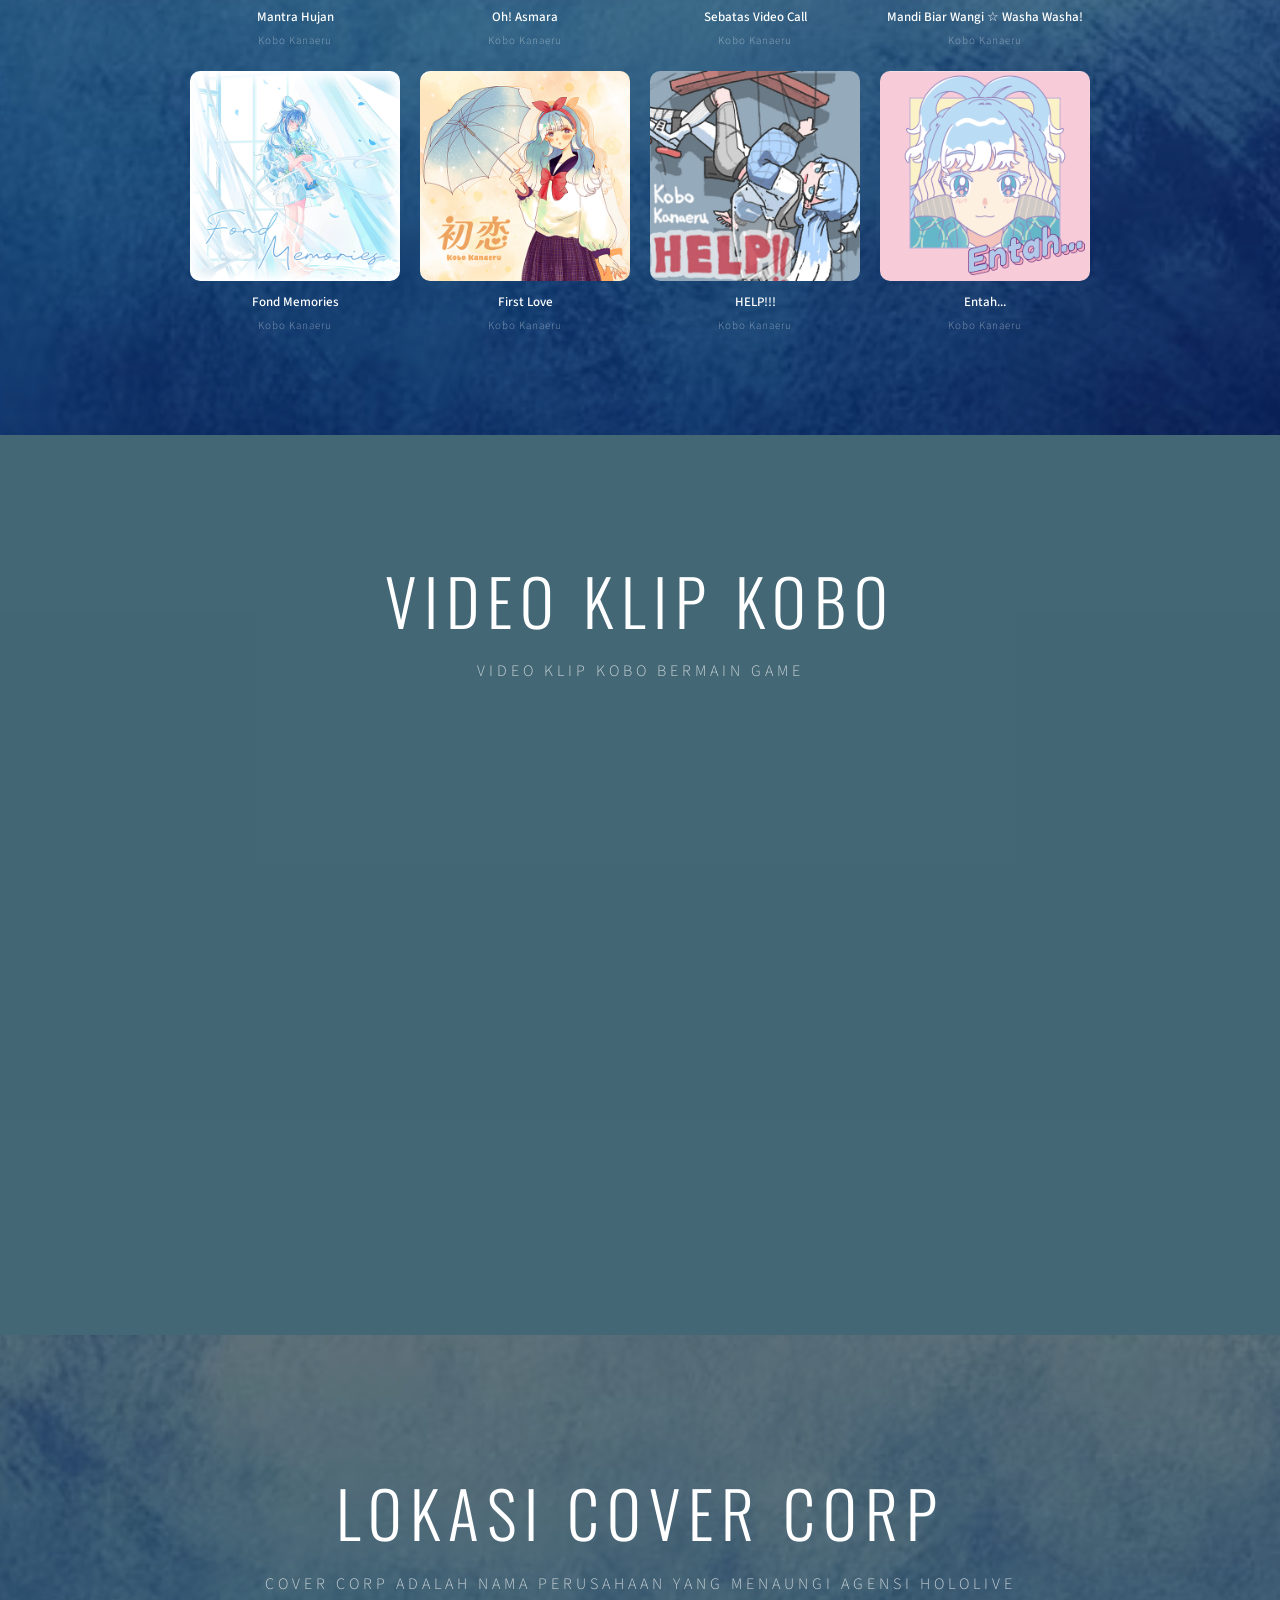
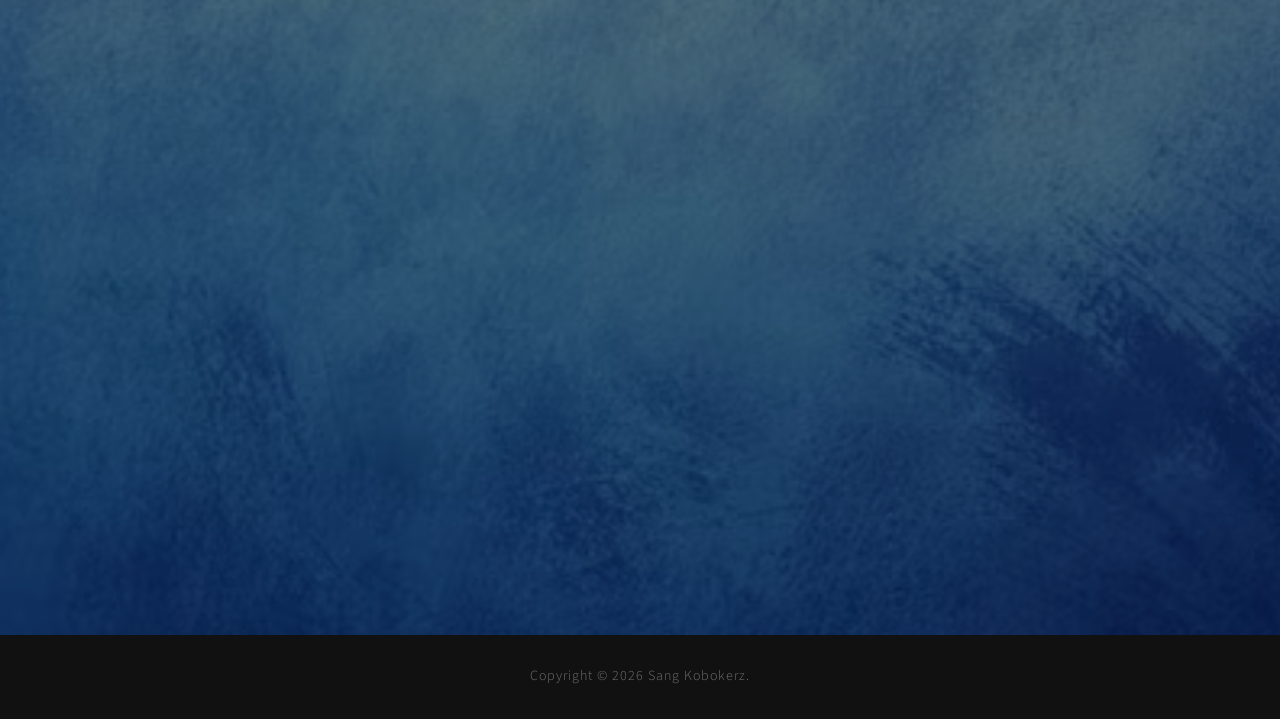
==== commit 3299be66: "Update index.html" ====
--- a/index.html
+++ b/index.html
@@ -17,7 +17,7 @@
     <!-- Navigation -->
     <nav id="templatemo-nav">
         <div class="nav-container">
-            <a href="#beranda" class="nav-logo">Kobo Kanaeru</a>
+            <a href="#home" class="nav-logo">Kobo Kanaeru</a>
             <button class="nav-toggle" id="navToggle" aria-label="Toggle navigation">
                 <span></span>
                 <span></span>
@@ -31,11 +31,12 @@
                 <li><a href="#klip">KLIP</a></li>
                 <li><a href="#map">LOKASI</a></li>
             </ul>
-            <p id="userInfo">Belum Login</p>
-            
-<div id="authArea">
-    <button onclick="goLogin()" class="nav-cta">Login</button>
- </div>
+            <p id="userInfo" style="margin-right: 15px; color: #fff; font-family: 'Source Sans 3', sans-serif;">Belum Login</p>
+            <div id="authArea">
+                <!-- Tombol ini akan otomatis berubah lewat JavaScript di bawah -->
+                <button onclick="goLogin()" class="nav-cta">Login</button>
+            </div>
+        </div>
     </nav>
 
     <!-- Section 1: Home / Hero -->
@@ -116,12 +117,6 @@
                 </div>
                 <div class="service-item">
                     <div class="service-icon">
-                        <svg width="40" height="40" viewBox="-40 -40 80 80" fill="none">
-                            <path d="M-34-24 Q-34-34 -24-34 L24-34 Q34-34 34-24 L34 12 Q34 22 24 22 L4 22 L-6 34 L-6 22 L-24 22 Q-34 22 -34 12 Z" stroke="white" stroke-width="1.5" stroke-linejoin="round"/>
-                            <circle cx="-14" cy="-6" r="2.5" fill="white"/>
-                            <circle cx="0" cy="-6" r="2.5" fill="white"/>
-                            <circle cx="14" cy="-6" r="2.5" fill="white"/>
-                        </svg>
                         <svg width="56" height="56" viewBox="-40 -40 80 80" fill="none">
                             <path d="M-34-24 Q-34-34 -24-34 L24-34 Q34-34 34-24 L34 12 Q34 22 24 22 L4 22 L-6 34 L-6 22 L-24 22 Q-34 22 -34 12 Z" stroke="white" stroke-width="2" stroke-linejoin="round"/>
                             <circle cx="-14" cy="-6" r="2.5" fill="white"/>
@@ -136,92 +131,93 @@
         </div>
     </section>
 
-<!-- Section 4: Gallery -->
-<section id="musik" class="parallax-section">
-    <div class="parallax-bg" data-speed="0.5" style="background-image: url('images/blue-background-with-white-cloud-blue-background_807812-1774.avif')"></div>
-    <div class="parallax-overlay"></div>
-    <div class="section-content">
-        <h2 class="section-title">MUSIK</h2>
-        <p class="section-subtitle caps">Beberapa lagu solo Kobo!</p>
-        <div class="music-grid">
-
-            <a href="https://youtu.be/SF-_47-oCtk?si=-y-_Nk5M1NWeFHt7" target="_blank" class="music-card">
-                <div class="cover-wrap">
-                    <img src="images/Kobo-Kanaeru_Mantra-Hujan_jk-1.jpg" alt="Judul Lagu 1">
-                    <div class="yt-overlay"><div class="yt-btn"><svg width="14" height="14" viewBox="0 0 24 24" fill="white"><path d="M8 5v14l11-7z"/></svg></div></div>
-                </div>
-                <p class="song-title">Mantra Hujan</p>
-                <p class="song-sub">Kobo Kanaeru</p>
-            </a>
-
-            <a href="https://youtu.be/DR43SQx8Ybc?si=A3peiwqmLewG4B49" target="_blank" class="music-card">
-                <div class="cover-wrap">
-                    <img src="images/Kobo-Kanaeru_Oh-Asmara_jk.png" alt="Judul Lagu 2">
-                    <div class="yt-overlay"><div class="yt-btn"><svg width="14" height="14" viewBox="0 0 24 24" fill="white"><path d="M8 5v14l11-7z"/></svg></div></div>
-                </div>
-                <p class="song-title">Oh! Asmara</p>
-                <p class="song-sub">Kobo Kanaeru</p>
-            </a>
-
-            <a href="https://youtu.be/UJbV345kyeg?si=92w_bIxHK5AkzMM7" target="_blank" class="music-card">
-                <div class="cover-wrap">
-                    <img src="images/Sebatas-Video-Call-1.png" alt="Judul Lagu 3">
-                    <div class="yt-overlay"><div class="yt-btn"><svg width="14" height="14" viewBox="0 0 24 24" fill="white"><path d="M8 5v14l11-7z"/></svg></div></div>
-                </div>
-                <p class="song-title">Sebatas Video Call</p>
-                <p class="song-sub">Kobo Kanaeru</p>
-            </a>
-
-            <a href="https://youtu.be/pu1rxJIS5M0?si=CdlPfFucYhXFJ6H-" target="_blank" class="music-card">
-                <div class="cover-wrap">
-                    <img src="images/MandiBiarWangi☆WashaWasha.png" alt="Judul Lagu 4">
-                    <div class="yt-overlay"><div class="yt-btn"><svg width="14" height="14" viewBox="0 0 24 24" fill="white"><path d="M8 5v14l11-7z"/></svg></div></div>
-                </div>
-                <p class="song-title">Mandi Biar Wangi ☆ Washa Washa!</p>
-                <p class="song-sub">Kobo Kanaeru</p>
-            </a>
-
-            <a href="https://youtu.be/F1PRA4IBP8c?si=fuhZuUMu-b8VwQOC" target="_blank" class="music-card">
-                <div class="cover-wrap">
-                    <img src="images/FondMemories.png" alt="Judul Lagu 5">
-                    <div class="yt-overlay"><div class="yt-btn"><svg width="14" height="14" viewBox="0 0 24 24" fill="white"><path d="M8 5v14l11-7z"/></svg></div></div>
-                </div>
-                <p class="song-title">Fond Memories</p>
-                <p class="song-sub">Kobo Kanaeru</p>
-            </a>
-
-            <a href="https://youtu.be/dGhY9i98hKI?si=CUUaH4Cozh0zXXSc" target="_blank" class="music-card">
-                <div class="cover-wrap">
-                    <img src="images/FirstLove.png" alt="Judul Lagu 6">
-                    <div class="yt-overlay"><div class="yt-btn"><svg width="14" height="14" viewBox="0 0 24 24" fill="white"><path d="M8 5v14l11-7z"/></svg></div></div>
-                </div>
-                <p class="song-title">First Love</p>
-                <p class="song-sub">Kobo Kanaeru</p>
-            </a>
-
-            <a href="https://youtu.be/50Ura_ZcSvY?si=SrCgodu_p8b4FmuF" target="_blank" class="music-card">
-                <div class="cover-wrap">
-                    <img src="images/f463568f6aff6adb8585d3fb3067b9e7.1000x1000x1.jpg" alt="Judul Lagu 7">
-                    <div class="yt-overlay"><div class="yt-btn"><svg width="14" height="14" viewBox="0 0 24 24" fill="white"><path d="M8 5v14l11-7z"/></svg></div></div>
-                </div>
-                <p class="song-title">HELP!!!</p>
-                <p class="song-sub">Kobo Kanaeru</p>
-            </a>
-
-            <a href="https://youtu.be/Y1lI26a0E1E?si=4AGJ3-FJQ-7EEm40" target="_blank" class="music-card">
-                <div class="cover-wrap">
-                    <img src="images/a9095bc52caca0c9fd59a3107fa4b678.1000x1000x1.png" alt="Judul Lagu 8">
-                    <div class="yt-overlay"><div class="yt-btn"><svg width="14" height="14" viewBox="0 0 24 24" fill="white"><path d="M8 5v14l11-7z"/></svg></div></div>
-                </div>
-                <p class="song-title">Entah...</p>
-                <p class="song-sub">Kobo Kanaeru</p>
-            </a>
-
-        </div>
-    </div>
-</section>
-
-<section id="klip" class="parallax-section">
+    <!-- Section 4: Gallery -->
+    <section id="musik" class="parallax-section">
+        <div class="parallax-bg" data-speed="0.5" style="background-image: url('images/blue-background-with-white-cloud-blue-background_807812-1774.avif')"></div>
+        <div class="parallax-overlay"></div>
+        <div class="section-content">
+            <h2 class="section-title">MUSIK</h2>
+            <p class="section-subtitle caps">Beberapa lagu solo Kobo!</p>
+            <div class="music-grid">
+
+                <a href="https://youtu.be/SF-_47-oCtk?si=-y-_Nk5M1NWeFHt7" target="_blank" class="music-card">
+                    <div class="cover-wrap">
+                        <img src="images/Kobo-Kanaeru_Mantra-Hujan_jk-1.jpg" alt="Judul Lagu 1">
+                        <div class="yt-overlay"><div class="yt-btn"><svg width="14" height="14" viewBox="0 0 24 24" fill="white"><path d="M8 5v14l11-7z"/></svg></div></div>
+                    </div>
+                    <p class="song-title">Mantra Hujan</p>
+                    <p class="song-sub">Kobo Kanaeru</p>
+                </a>
+
+                <a href="https://youtu.be/DR43SQx8Ybc?si=A3peiwqmLewG4B49" target="_blank" class="music-card">
+                    <div class="cover-wrap">
+                        <img src="images/Kobo-Kanaeru_Oh-Asmara_jk.png" alt="Judul Lagu 2">
+                        <div class="yt-overlay"><div class="yt-btn"><svg width="14" height="14" viewBox="0 0 24 24" fill="white"><path d="M8 5v14l11-7z"/></svg></div></div>
+                    </div>
+                    <p class="song-title">Oh! Asmara</p>
+                    <p class="song-sub">Kobo Kanaeru</p>
+                </a>
+
+                <a href="https://youtu.be/UJbV345kyeg?si=92w_bIxHK5AkzMM7" target="_blank" class="music-card">
+                    <div class="cover-wrap">
+                        <img src="images/Sebatas-Video-Call-1.png" alt="Judul Lagu 3">
+                        <div class="yt-overlay"><div class="yt-btn"><svg width="14" height="14" viewBox="0 0 24 24" fill="white"><path d="M8 5v14l11-7z"/></svg></div></div>
+                    </div>
+                    <p class="song-title">Sebatas Video Call</p>
+                    <p class="song-sub">Kobo Kanaeru</p>
+                </a>
+
+                <a href="https://youtu.be/pu1rxJIS5M0?si=CdlPfFucYhXFJ6H-" target="_blank" class="music-card">
+                    <div class="cover-wrap">
+                        <img src="images/MandiBiarWangi☆WashaWasha.png" alt="Judul Lagu 4">
+                        <div class="yt-overlay"><div class="yt-btn"><svg width="14" height="14" viewBox="0 0 24 24" fill="white"><path d="M8 5v14l11-7z"/></svg></div></div>
+                    </div>
+                    <p class="song-title">Mandi Biar Wangi ☆ Washa Washa!</p>
+                    <p class="song-sub">Kobo Kanaeru</p>
+                </a>
+
+                <a href="https://youtu.be/F1PRA4IBP8c?si=fuhZuUMu-b8VwQOC" target="_blank" class="music-card">
+                    <div class="cover-wrap">
+                        <img src="images/FondMemories.png" alt="Judul Lagu 5">
+                        <div class="yt-overlay"><div class="yt-btn"><svg width="14" height="14" viewBox="0 0 24 24" fill="white"><path d="M8 5v14l11-7z"/></svg></div></div>
+                    </div>
+                    <p class="song-title">Fond Memories</p>
+                    <p class="song-sub">Kobo Kanaeru</p>
+                </a>
+
+                <a href="https://youtu.be/dGhY9i98hKI?si=CUUaH4Cozh0zXXSc" target="_blank" class="music-card">
+                    <div class="cover-wrap">
+                        <img src="images/FirstLove.png" alt="Judul Lagu 6">
+                        <div class="yt-overlay"><div class="yt-btn"><svg width="14" height="14" viewBox="0 0 24 24" fill="white"><path d="M8 5v14l11-7z"/></svg></div></div>
+                    </div>
+                    <p class="song-title">First Love</p>
+                    <p class="song-sub">Kobo Kanaeru</p>
+                </a>
+
+                <a href="https://youtu.be/50Ura_ZcSvY?si=SrCgodu_p8b4FmuF" target="_blank" class="music-card">
+                    <div class="cover-wrap">
+                        <img src="images/f463568f6aff6adb8585d3fb3067b9e7.1000x1000x1.jpg" alt="Judul Lagu 7">
+                        <div class="yt-overlay"><div class="yt-btn"><svg width="14" height="14" viewBox="0 0 24 24" fill="white"><path d="M8 5v14l11-7z"/></svg></div></div>
+                    </div>
+                    <p class="song-title">HELP!!!</p>
+                    <p class="song-sub">Kobo Kanaeru</p>
+                </a>
+
+                <a href="https://youtu.be/Y1lI26a0E1E?si=4AGJ3-FJQ-7EEm40" target="_blank" class="music-card">
+                    <div class="cover-wrap">
+                        <img src="images/a9095bc52caca0c9fd59a3107fa4b678.1000x1000x1.png" alt="Judul Lagu 8">
+                        <div class="yt-overlay"><div class="yt-btn"><svg width="14" height="14" viewBox="0 0 24 24" fill="white"><path d="M8 5v14l11-7z"/></svg></div></div>
+                    </div>
+                    <p class="song-title">Entah...</p>
+                    <p class="song-sub">Kobo Kanaeru</p>
+                </a>
+
+            </div>
+        </div>
+    </section>
+
+    <!-- Section 5: Clip -->
+    <section id="klip" class="parallax-section">
         <div class="parallax-bg" data-speed="0.5" style="background-image: url('images/Sky_Blue.png')"></div>
         <div class="parallax-overlay overlay-medium"></div>
         <div class="section-content">
@@ -229,12 +225,13 @@
             <p class="section-subtitle caps">VIDEO KLIP KOBO BERMAIN GAME</p>
             <div class="video-wrap">
                 <div class="video-responsive">
-                    <iframe
                     <iframe width="623" height="359" src="https://www.youtube.com/embed/PkBiiiFVO3g" title="Kobo Mode Kompe Ketika Bermain Valorant Pake OP!! 😹 【Kobo Kanaeru | Klip】" frameborder="0" allow="accelerometer; autoplay; clipboard-write; encrypted-media; gyroscope; picture-in-picture; web-share" referrerpolicy="strict-origin-when-cross-origin" allowfullscreen></iframe>
-                </form>
-            </div>
-        </div>
-    </section>
+                </div>
+            </div>
+        </div>
+    </section>
+
+    <!-- Section 6: Map -->
     <section id="map" class="parallax-section">
         <div class="parallax-bg" data-speed="0.5" style="background-image: url('images/blue-background-with-white-cloud-blue-background_807812-1774.avif')"></div>
         <div class="parallax-overlay overlay-medium"></div>
@@ -243,17 +240,50 @@
             <p class="section-subtitle caps">COVER CORP ADALAH NAMA PERUSAHAAN YANG MENAUNGI AGENSI HOLOLIVE</p>
             <div class="map-wrap">
                 <iframe src="https://www.google.com/maps/embed?pb=!1m18!1m12!1m3!1d3242.3033485967244!2d139.7407474744504!3d35.64489713197131!2m3!1f0!2f0!3f0!3m2!1i1024!2i768!4f13.1!3m3!1m2!1s0x601889682a7243eb%3A0x9e8ab24bd894e12b!2sCover%20Corp.!5e0!3m2!1sid!2sid!4v1779514340063!5m2!1sid!2sid" width="600" height="450" style="border:0;" allowfullscreen="" loading="lazy" referrerpolicy="no-referrer-when-downgrade"></iframe>
-                </form>
-            </div>
-        </div>
-    </section>
-
+            </div>
+        </div>
+    </section>
 
     <!-- Footer -->
     <footer id="templatemo-footer">
-        <p>Copyright &copy; 2026 Sang Kobokerz.</a></p>
+        <p>Copyright &copy; 2026 Sang Kobokerz.</p>
     </footer>
+
+    <!-- Scripts -->
     <script src="templatemo-parallax-script.js"></script>
-        <script src="login/js/welcome.js"></script>
+    <script src="login/js/welcome.js"></script>
+
+    <!-- JAVASCRIPT UNTUK SISTEM LOGIN INTEGRASI -->
+    <script>
+        // Fungsi mengarahkan ke halaman login
+        function goLogin() {
+            window.location.href = "login/index.html"; 
+            // Catatan: sesuaikan path di atas jika folder login kamu bernama lain (misal: 'login/index.html')
+        }
+
+        // Fungsi logout
+        function logout() {
+            localStorage.removeItem("loggedInUser");
+            alert("Berhasil keluar!");
+            window.location.reload(); // Refresh halaman untuk merestart status tampilan
+        }
+
+        // Cek status saat halaman dimuat
+        document.addEventListener("DOMContentLoaded", function() {
+            const userInfo = document.getElementById("userInfo");
+            const authArea = document.getElementById("authArea");
+            const currentUser = localStorage.getItem("loggedInUser");
+
+            if (currentUser) {
+                // Jika user ditemukan di localStorage (sudah login)
+                userInfo.textContent = "Halo, " + currentUser + "!";
+                authArea.innerHTML = '<button onclick="logout()" class="nav-cta" style="background-color: #ff4d4d;">Logout</button>';
+            } else {
+                // Jika belum login
+                userInfo.textContent = "Belum Login";
+                authArea.innerHTML = '<button onclick="goLogin()" class="nav-cta">Login</button>';
+            }
+        });
+    </script>
 </body>
 </html>
--- a/templatemo-parallax-starter.css
+++ b/templatemo-parallax-starter.css
@@ -700,3 +700,11 @@
     border-radius: 8px;
     overflow: hidden;
 }
+
+#templatemo-nav {
+    position: fixed; /* atau relative/absolute tergantung desainmu */
+    top: 0;
+    left: 0;
+    width: 100%;
+    z-index: 9999 !important; /* Angka besar supaya di paling depan */
+}
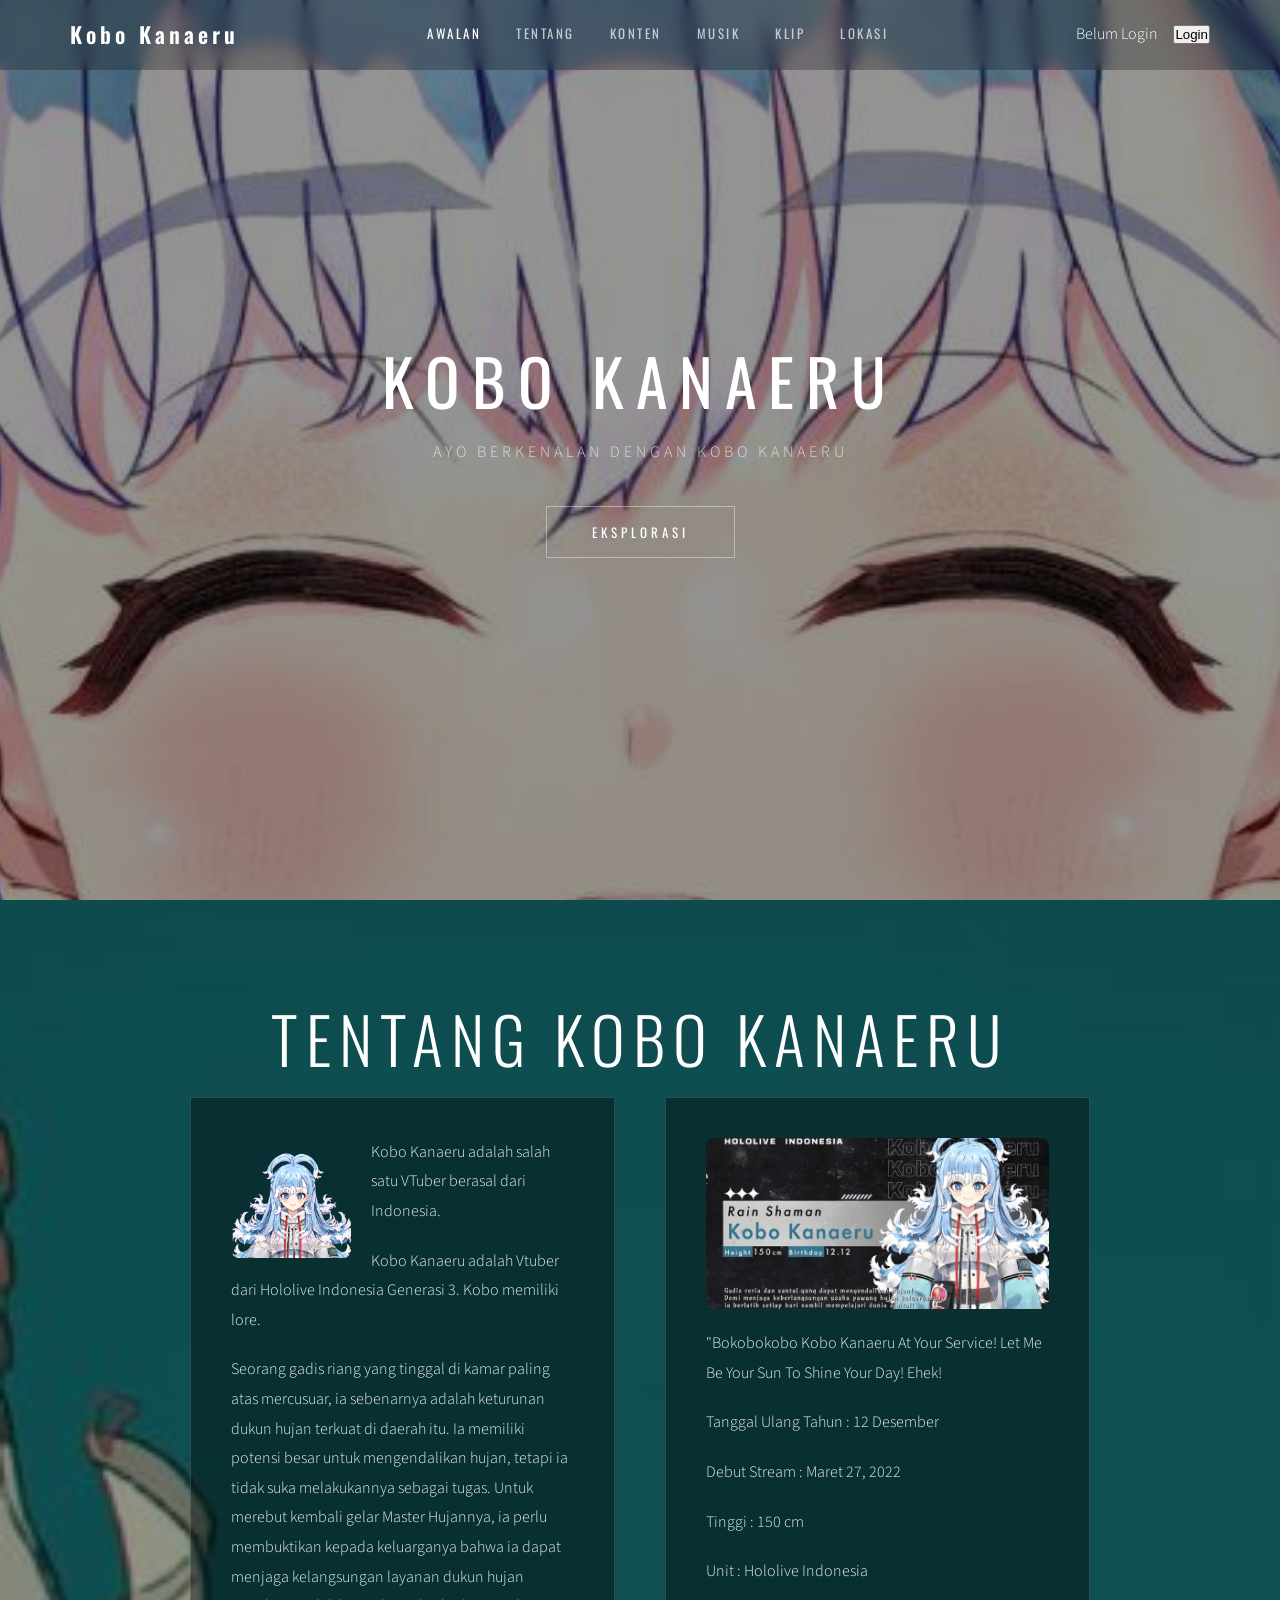
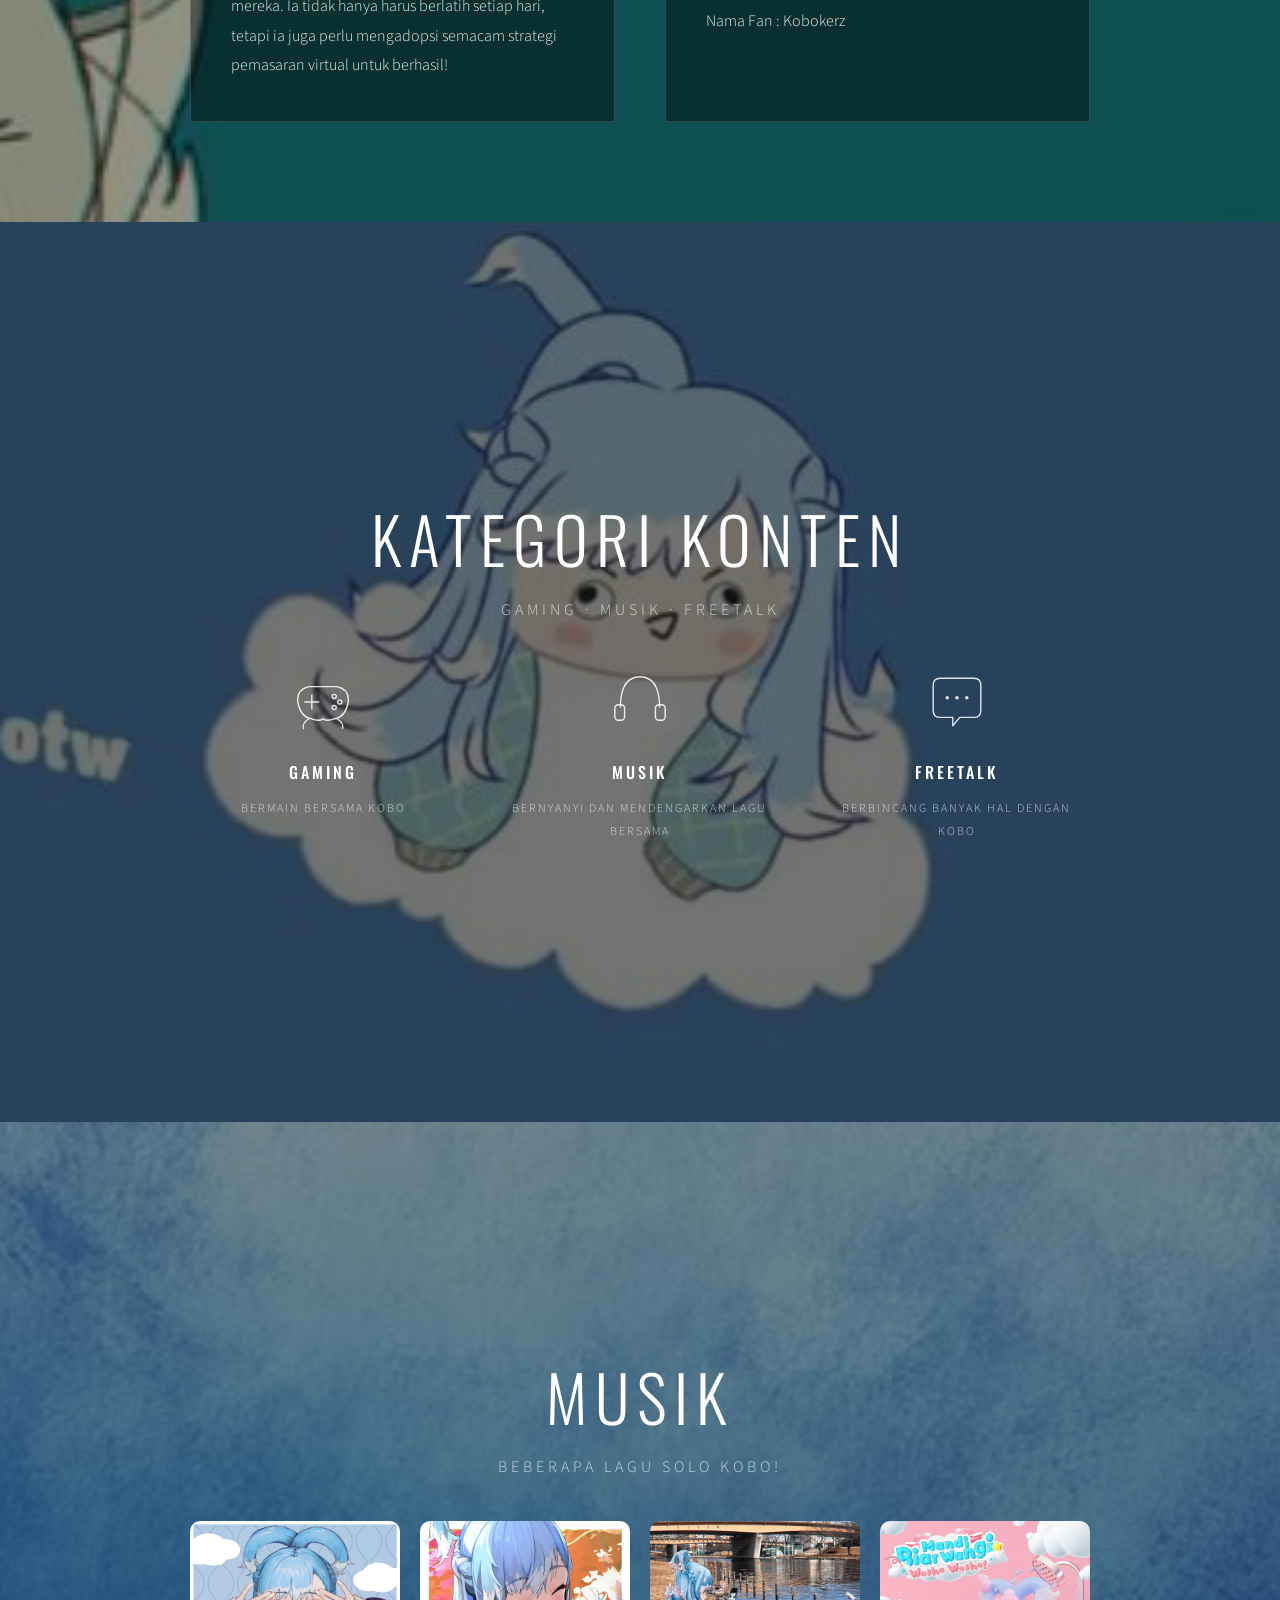
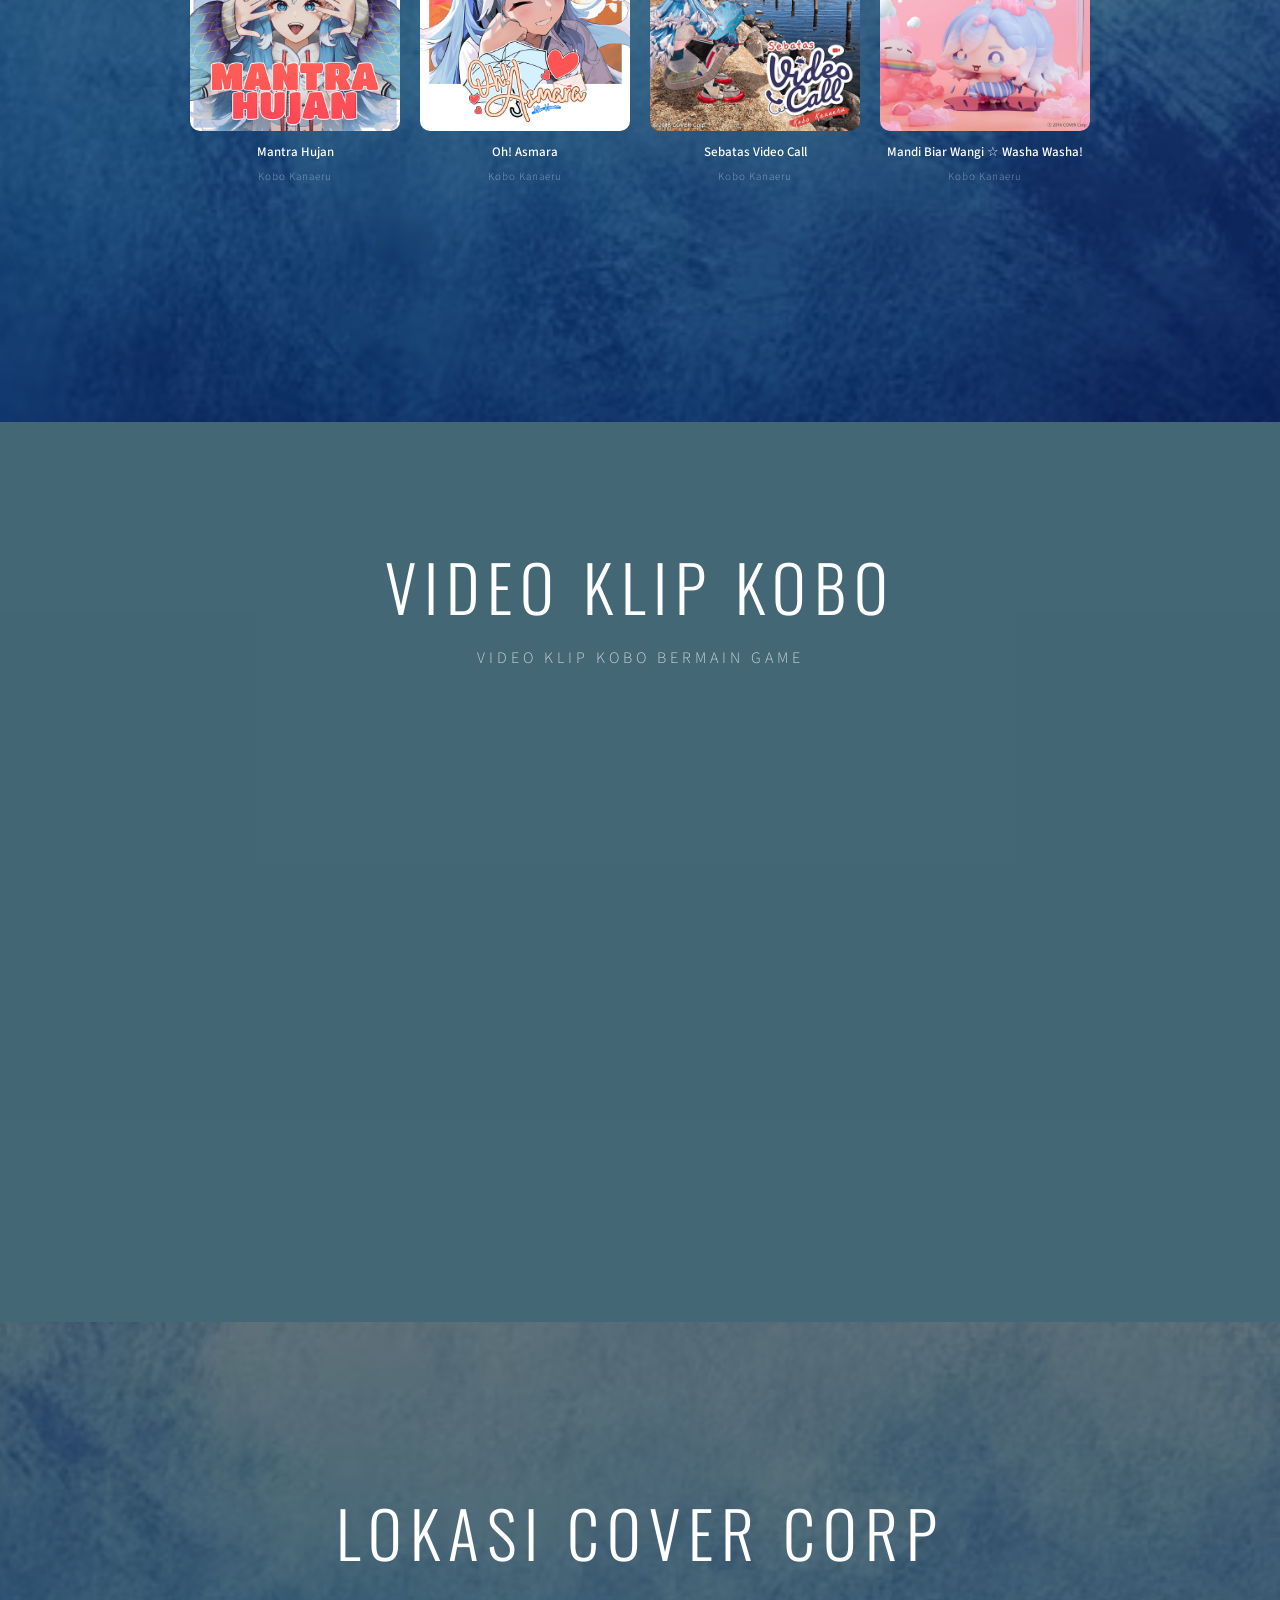
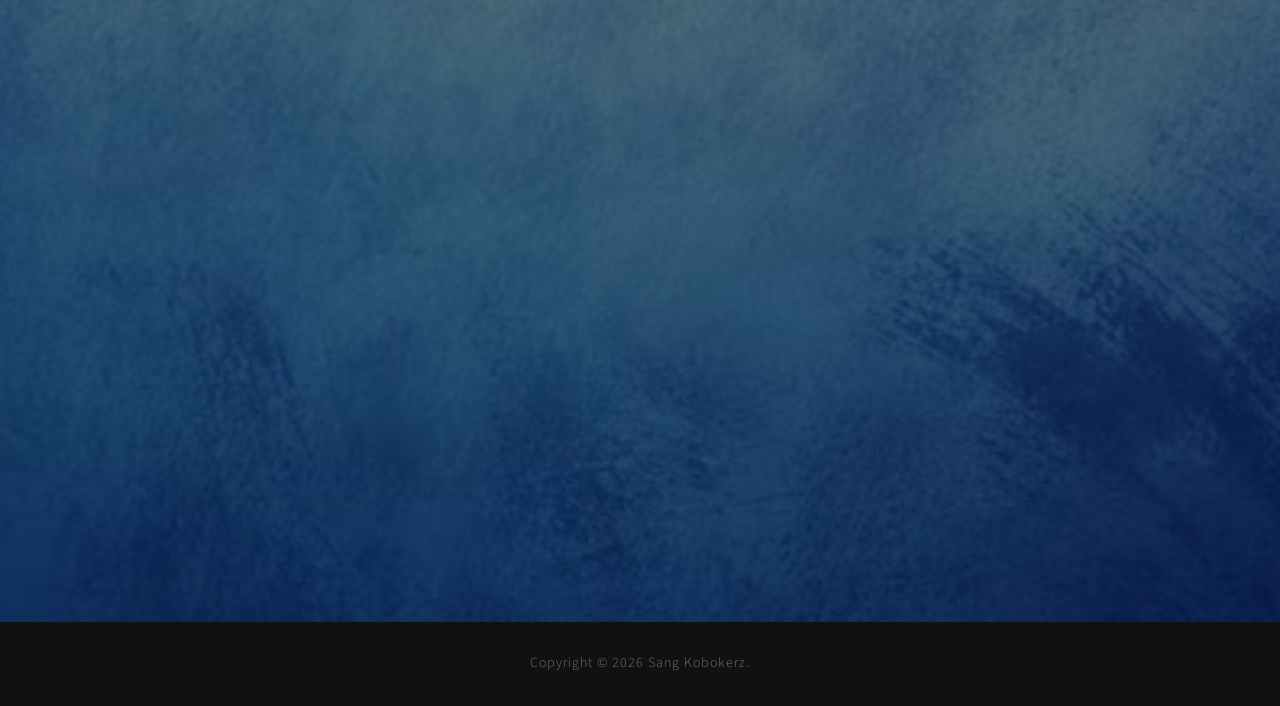
==== commit 2bb674b9: "Update index.html" ====
--- a/index.html
+++ b/index.html
@@ -31,10 +31,11 @@
                 <li><a href="#klip">KLIP</a></li>
                 <li><a href="#map">LOKASI</a></li>
             </ul>
-            <p id="userInfo" style="margin-right: 15px; color: #fff; font-family: 'Source Sans 3', sans-serif;">Belum Login</p>
-            <div id="authArea">
-                <!-- Tombol ini akan otomatis berubah lewat JavaScript di bawah -->
-                <button onclick="goLogin()" class="nav-cta">Login</button>
+            <div style="display: flex; align-items: center; gap: 15px;">
+                <p id="userInfo" style="color: #fff; margin: 0; font-family: 'Source Sans 3', sans-serif;">Belum Login</p>
+                <div id="authArea">
+                    <button onclick="goLogin()" class="nav-cta">Login</button>
+                </div>
             </div>
         </div>
     </nav>
@@ -139,7 +140,7 @@
             <h2 class="section-title">MUSIK</h2>
             <p class="section-subtitle caps">Beberapa lagu solo Kobo!</p>
             <div class="music-grid">
-
+                <!-- Data lagu tetap aman sesuai aslinya -->
                 <a href="https://youtu.be/SF-_47-oCtk?si=-y-_Nk5M1NWeFHt7" target="_blank" class="music-card">
                     <div class="cover-wrap">
                         <img src="images/Kobo-Kanaeru_Mantra-Hujan_jk-1.jpg" alt="Judul Lagu 1">
@@ -148,7 +149,6 @@
                     <p class="song-title">Mantra Hujan</p>
                     <p class="song-sub">Kobo Kanaeru</p>
                 </a>
-
                 <a href="https://youtu.be/DR43SQx8Ybc?si=A3peiwqmLewG4B49" target="_blank" class="music-card">
                     <div class="cover-wrap">
                         <img src="images/Kobo-Kanaeru_Oh-Asmara_jk.png" alt="Judul Lagu 2">
@@ -157,7 +157,6 @@
                     <p class="song-title">Oh! Asmara</p>
                     <p class="song-sub">Kobo Kanaeru</p>
                 </a>
-
                 <a href="https://youtu.be/UJbV345kyeg?si=92w_bIxHK5AkzMM7" target="_blank" class="music-card">
                     <div class="cover-wrap">
                         <img src="images/Sebatas-Video-Call-1.png" alt="Judul Lagu 3">
@@ -166,7 +165,6 @@
                     <p class="song-title">Sebatas Video Call</p>
                     <p class="song-sub">Kobo Kanaeru</p>
                 </a>
-
                 <a href="https://youtu.be/pu1rxJIS5M0?si=CdlPfFucYhXFJ6H-" target="_blank" class="music-card">
                     <div class="cover-wrap">
                         <img src="images/MandiBiarWangi☆WashaWasha.png" alt="Judul Lagu 4">
@@ -175,43 +173,6 @@
                     <p class="song-title">Mandi Biar Wangi ☆ Washa Washa!</p>
                     <p class="song-sub">Kobo Kanaeru</p>
                 </a>
-
-                <a href="https://youtu.be/F1PRA4IBP8c?si=fuhZuUMu-b8VwQOC" target="_blank" class="music-card">
-                    <div class="cover-wrap">
-                        <img src="images/FondMemories.png" alt="Judul Lagu 5">
-                        <div class="yt-overlay"><div class="yt-btn"><svg width="14" height="14" viewBox="0 0 24 24" fill="white"><path d="M8 5v14l11-7z"/></svg></div></div>
-                    </div>
-                    <p class="song-title">Fond Memories</p>
-                    <p class="song-sub">Kobo Kanaeru</p>
-                </a>
-
-                <a href="https://youtu.be/dGhY9i98hKI?si=CUUaH4Cozh0zXXSc" target="_blank" class="music-card">
-                    <div class="cover-wrap">
-                        <img src="images/FirstLove.png" alt="Judul Lagu 6">
-                        <div class="yt-overlay"><div class="yt-btn"><svg width="14" height="14" viewBox="0 0 24 24" fill="white"><path d="M8 5v14l11-7z"/></svg></div></div>
-                    </div>
-                    <p class="song-title">First Love</p>
-                    <p class="song-sub">Kobo Kanaeru</p>
-                </a>
-
-                <a href="https://youtu.be/50Ura_ZcSvY?si=SrCgodu_p8b4FmuF" target="_blank" class="music-card">
-                    <div class="cover-wrap">
-                        <img src="images/f463568f6aff6adb8585d3fb3067b9e7.1000x1000x1.jpg" alt="Judul Lagu 7">
-                        <div class="yt-overlay"><div class="yt-btn"><svg width="14" height="14" viewBox="0 0 24 24" fill="white"><path d="M8 5v14l11-7z"/></svg></div></div>
-                    </div>
-                    <p class="song-title">HELP!!!</p>
-                    <p class="song-sub">Kobo Kanaeru</p>
-                </a>
-
-                <a href="https://youtu.be/Y1lI26a0E1E?si=4AGJ3-FJQ-7EEm40" target="_blank" class="music-card">
-                    <div class="cover-wrap">
-                        <img src="images/a9095bc52caca0c9fd59a3107fa4b678.1000x1000x1.png" alt="Judul Lagu 8">
-                        <div class="yt-overlay"><div class="yt-btn"><svg width="14" height="14" viewBox="0 0 24 24" fill="white"><path d="M8 5v14l11-7z"/></svg></div></div>
-                    </div>
-                    <p class="song-title">Entah...</p>
-                    <p class="song-sub">Kobo Kanaeru</p>
-                </a>
-
             </div>
         </div>
     </section>
@@ -225,7 +186,7 @@
             <p class="section-subtitle caps">VIDEO KLIP KOBO BERMAIN GAME</p>
             <div class="video-wrap">
                 <div class="video-responsive">
-                    <iframe width="623" height="359" src="https://www.youtube.com/embed/PkBiiiFVO3g" title="Kobo Mode Kompe Ketika Bermain Valorant Pake OP!! 😹 【Kobo Kanaeru | Klip】" frameborder="0" allow="accelerometer; autoplay; clipboard-write; encrypted-media; gyroscope; picture-in-picture; web-share" referrerpolicy="strict-origin-when-cross-origin" allowfullscreen></iframe>
+                    <iframe width="623" height="359" src="https://www.youtube.com/embed/PkBiiiFVO3g" title="Kobo Mode Kompe Ketika Bermain Valorant Pake OP!!" frameborder="0" allowfullscreen></iframe>
                 </div>
             </div>
         </div>
@@ -237,9 +198,8 @@
         <div class="parallax-overlay overlay-medium"></div>
         <div class="section-content">
             <h2 class="section-title">LOKASI COVER CORP</h2>
-            <p class="section-subtitle caps">COVER CORP ADALAH NAMA PERUSAHAAN YANG MENAUNGI AGENSI HOLOLIVE</p>
             <div class="map-wrap">
-                <iframe src="https://www.google.com/maps/embed?pb=!1m18!1m12!1m3!1d3242.3033485967244!2d139.7407474744504!3d35.64489713197131!2m3!1f0!2f0!3f0!3m2!1i1024!2i768!4f13.1!3m3!1m2!1s0x601889682a7243eb%3A0x9e8ab24bd894e12b!2sCover%20Corp.!5e0!3m2!1sid!2sid!4v1779514340063!5m2!1sid!2sid" width="600" height="450" style="border:0;" allowfullscreen="" loading="lazy" referrerpolicy="no-referrer-when-downgrade"></iframe>
+                <iframe src="https://www.google.com/maps/embed?pb=!1m18!1m12!1m3!1d3242.3033485967244!2d139.7407474744504!3d35.64489713197131!2m3!1f0!2f0!3f0!3m2!1i1024!2i768!4f13.1!3m3!1m2!1s0x601889682a7243eb%3A0x9e8ab24bd894e12b!2sCover%20Corp.!5e0!3m2!1sid!2sid!4v1779514340063!5m2!1sid!2sid" width="600" height="450" style="border:0;" allowfullscreen="" loading="lazy"></iframe>
             </div>
         </div>
     </section>
@@ -249,37 +209,29 @@
         <p>Copyright &copy; 2026 Sang Kobokerz.</p>
     </footer>
 
-    <!-- Scripts -->
     <script src="templatemo-parallax-script.js"></script>
-    <script src="login/js/welcome.js"></script>
-
-    <!-- JAVASCRIPT UNTUK SISTEM LOGIN INTEGRASI -->
+    
+    <!-- SCRIPT UTK INTEGRASI MENU LOGIN (FOLDER: LOGIN) -->
     <script>
-        // Fungsi mengarahkan ke halaman login
         function goLogin() {
-            window.location.href = "login/index.html"; 
-            // Catatan: sesuaikan path di atas jika folder login kamu bernama lain (misal: 'login/index.html')
+            window.location.href = "login/index.html"; // <-- SUDAH DIUBAH KE FOLDER 'login'
         }
 
-        // Fungsi logout
         function logout() {
             localStorage.removeItem("loggedInUser");
             alert("Berhasil keluar!");
-            window.location.reload(); // Refresh halaman untuk merestart status tampilan
+            window.location.reload();
         }
 
-        // Cek status saat halaman dimuat
         document.addEventListener("DOMContentLoaded", function() {
             const userInfo = document.getElementById("userInfo");
             const authArea = document.getElementById("authArea");
             const currentUser = localStorage.getItem("loggedInUser");
 
             if (currentUser) {
-                // Jika user ditemukan di localStorage (sudah login)
                 userInfo.textContent = "Halo, " + currentUser + "!";
                 authArea.innerHTML = '<button onclick="logout()" class="nav-cta" style="background-color: #ff4d4d;">Logout</button>';
             } else {
-                // Jika belum login
                 userInfo.textContent = "Belum Login";
                 authArea.innerHTML = '<button onclick="goLogin()" class="nav-cta">Login</button>';
             }
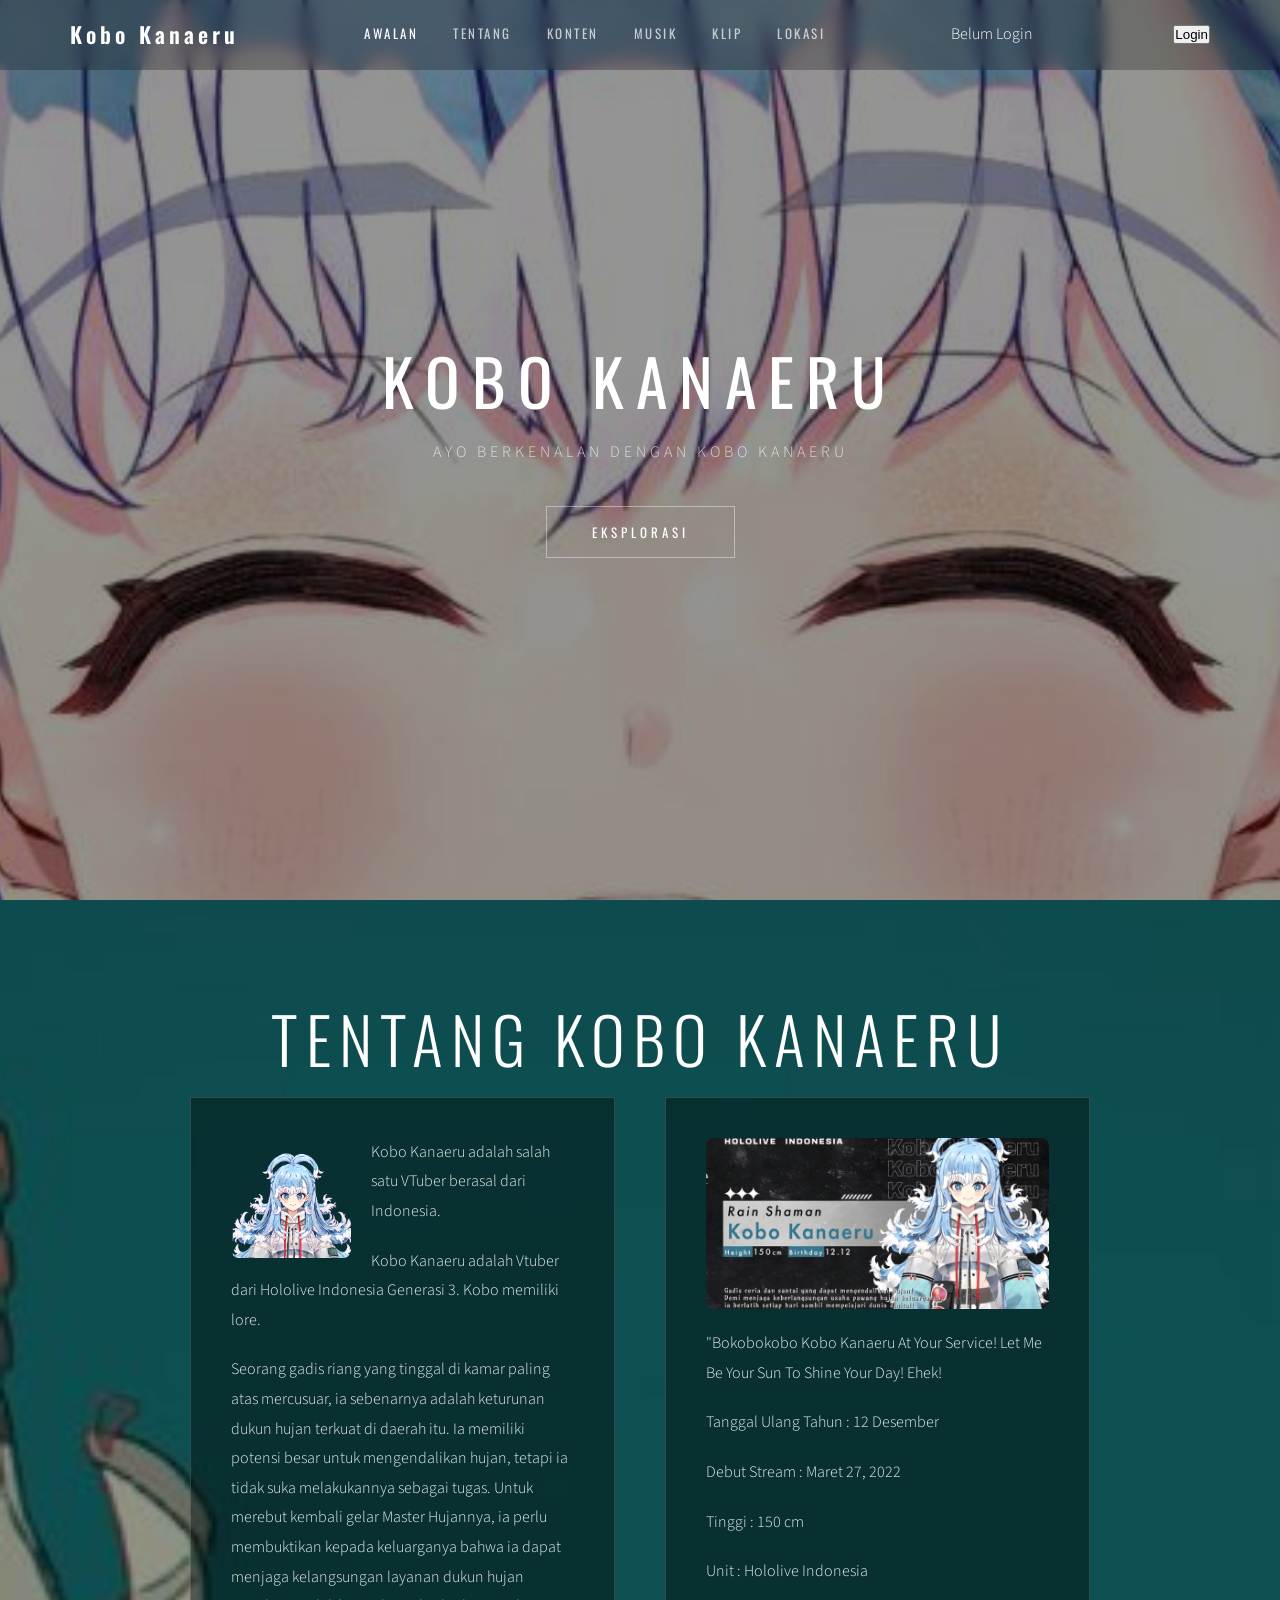
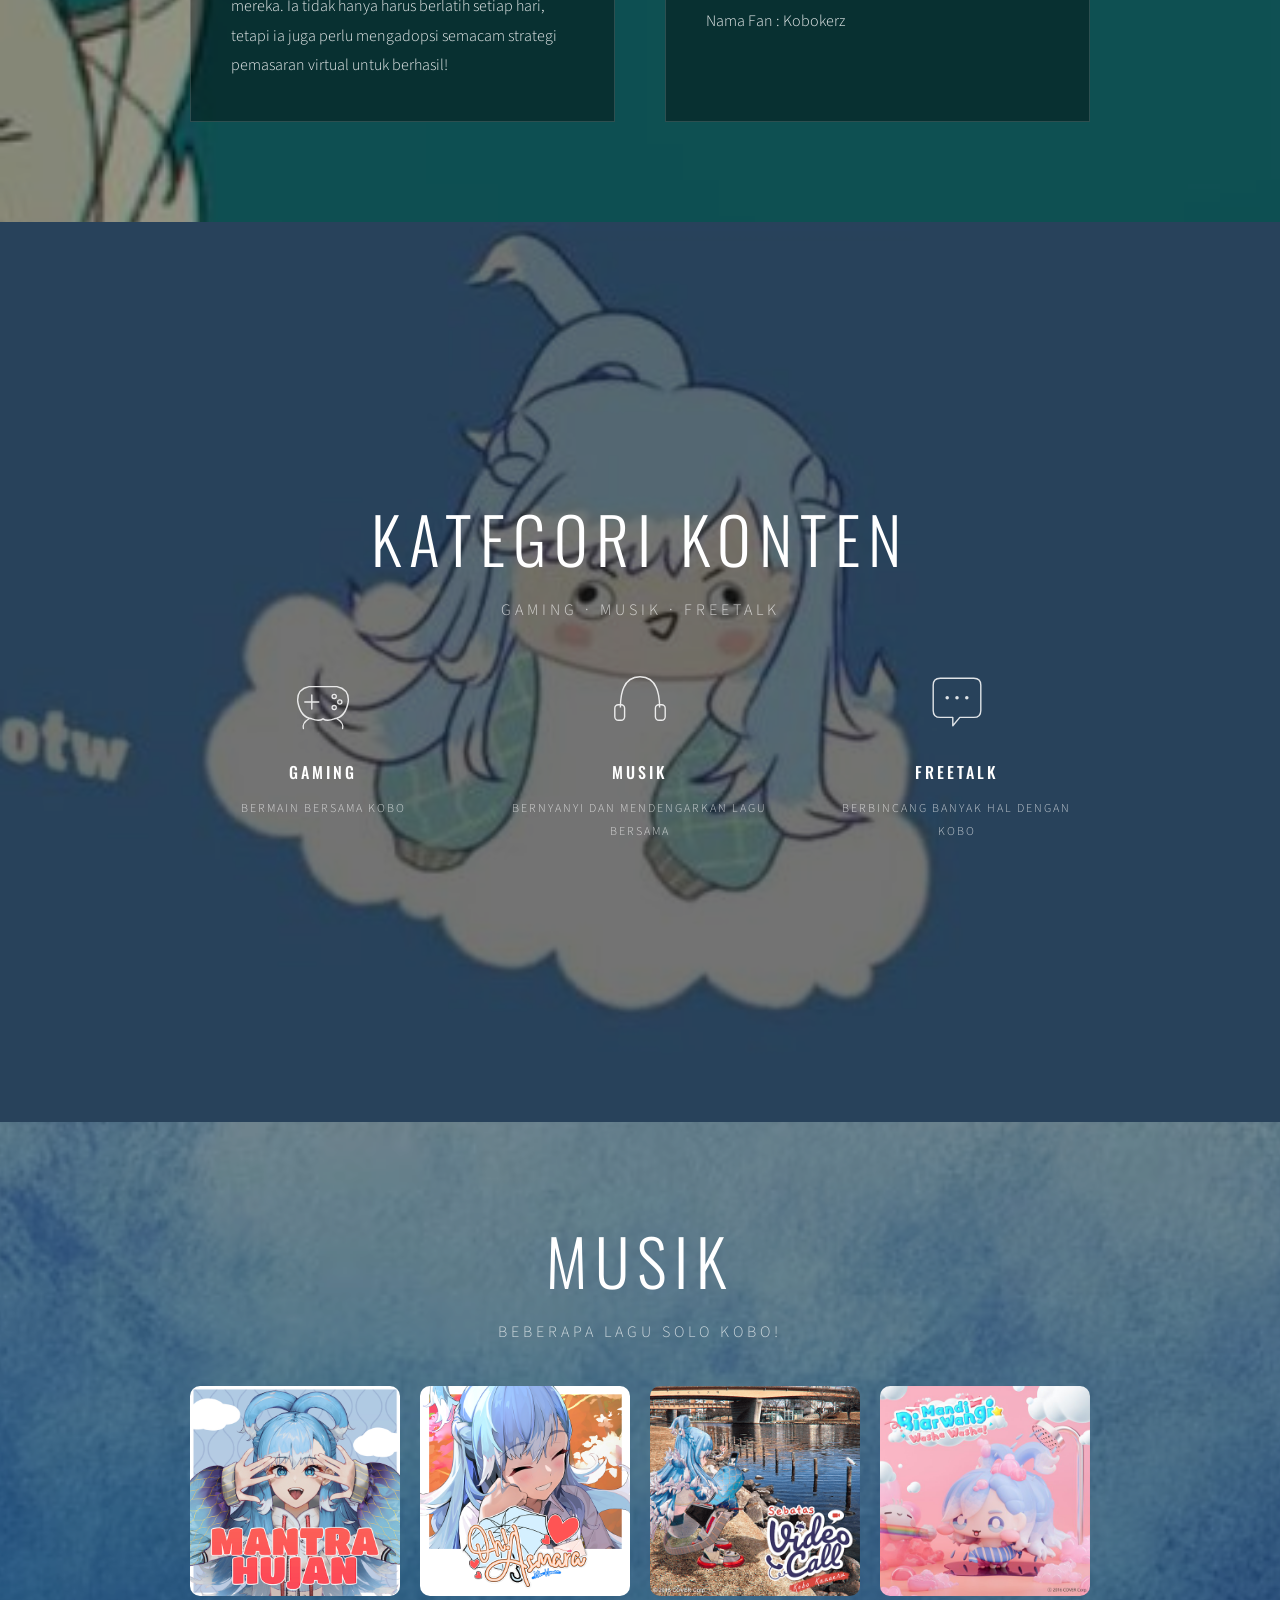
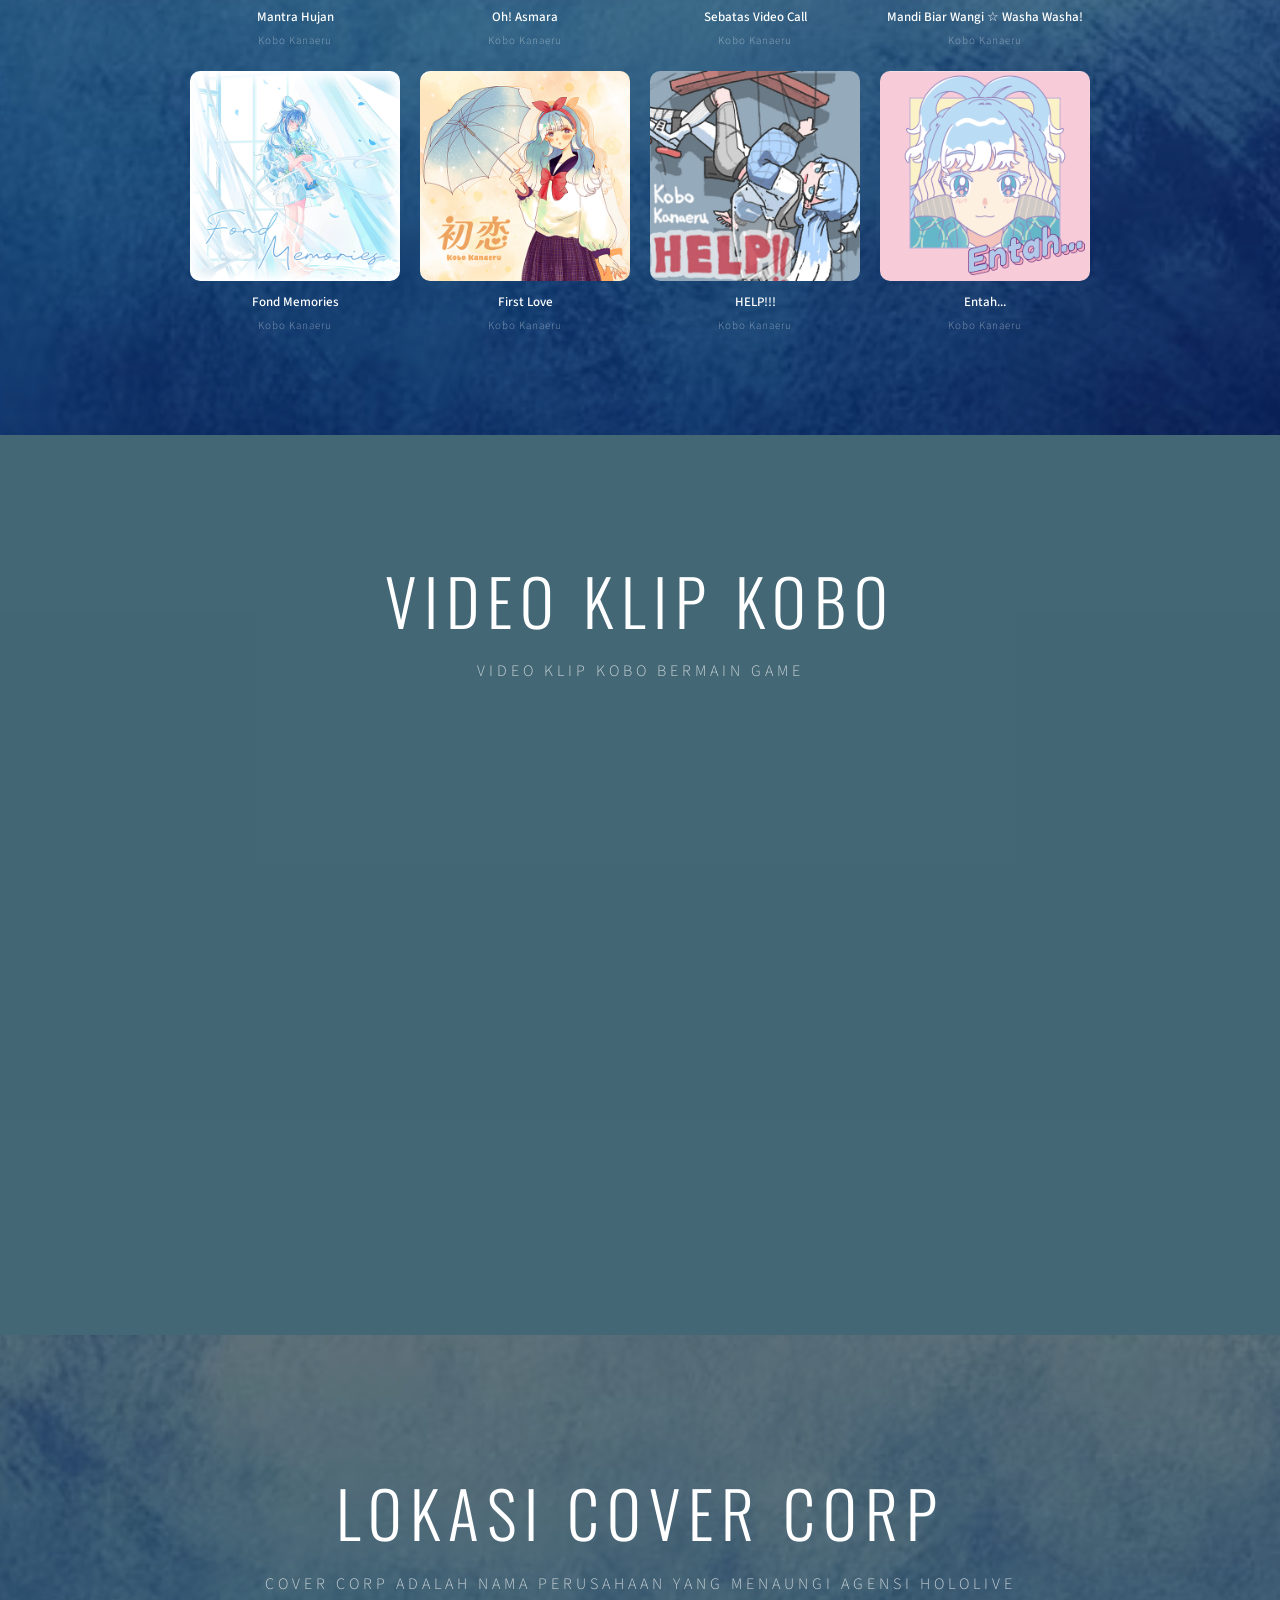
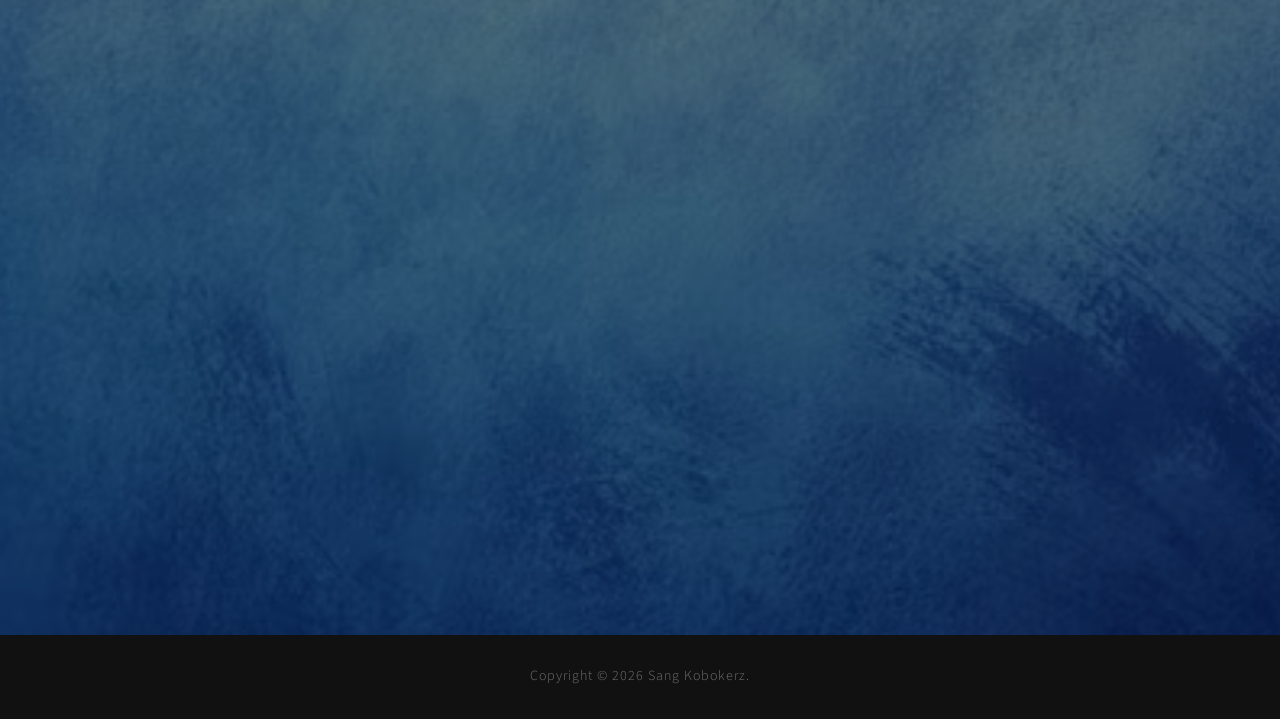
==== commit e12fafcf: "Update index.html" ====
--- a/index.html
+++ b/index.html
@@ -4,7 +4,7 @@
     <meta charset="UTF-8">
     <meta name="viewport" content="width=device-width, initial-scale=1.0">
     <title>BOKOBOKO</title>
-    <link rel="icon" href="images/kobo_ico.png.png" type="images">
+    <link class="nav-logo" rel="icon" href="images/kobo_ico.png.png" type="images">
 
     <link rel="preconnect" href="https://fonts.googleapis.com">
     <link rel="preconnect" href="https://fonts.gstatic.com" crossorigin>
@@ -14,7 +14,6 @@
 </head>
 <body>
 
-    <!-- Navigation -->
     <nav id="templatemo-nav">
         <div class="nav-container">
             <a href="#home" class="nav-logo">Kobo Kanaeru</a>
@@ -31,27 +30,23 @@
                 <li><a href="#klip">KLIP</a></li>
                 <li><a href="#map">LOKASI</a></li>
             </ul>
-            <div style="display: flex; align-items: center; gap: 15px;">
-                <p id="userInfo" style="color: #fff; margin: 0; font-family: 'Source Sans 3', sans-serif;">Belum Login</p>
-                <div id="authArea">
-                    <button onclick="goLogin()" class="nav-cta">Login</button>
-                </div>
+            <p id="userInfo" style="margin-right: 15px; color: #fff; font-family: 'Source Sans 3', sans-serif;">Belum Login</p>
+            <div id="authArea">
+                <button onclick="goLogin()" class="nav-cta">Login</button>
             </div>
         </div>
     </nav>
 
-    <!-- Section 1: Home / Hero -->
     <section id="beranda" class="parallax-section">
         <div class="parallax-bg" data-speed="0.5" style="background-image: url('images/b3965c37dde1b662eeda8c17e67b65bd3a2008e80c87670995e6d2a5c26318837bc905ce84373d8ff067a18a4bbc4357a4a2c0099ceddddc2d1d95216668b31e.jpg')"></div>
         <div class="parallax-overlay"></div>
         <div class="section-content">
             <h1 class="section-title hero-title">KOBO KANAERU</h1>
             <p class="section-subtitle caps">AYO BERKENALAN DENGAN KOBO KANAERU</p>
-            <a href="#tentang" class="btn-scroll">EKSPLORASI</a>
-        </div>
-    </section>
-
-    <!-- Section 2: About -->
+            <a href="#about" class="btn-scroll">EKSPLORASI</a>
+        </div>
+    </section>
+
     <section id="tentang" class="parallax-section">
         <div class="parallax-bg" data-speed="0.45" style="background-image: url('images/f0bab0aa88c5b241863085e03813f2dc.jpg')"></div>
         <div class="parallax-overlay"></div>
@@ -81,13 +76,12 @@
         </div>
     </section>
 
-    <!-- Section 3: Services -->
     <section id="konten" class="parallax-section">
         <div class="parallax-bg" data-speed="0.55" style="background-image: url('images/65b9c65977da4b961467baec96448bdc.jpg')"></div>
         <div class="parallax-overlay overlay-dark"></div>
         <div class="section-content">
             <h2 class="section-title">KATEGORI KONTEN</h2>
-            <p class="section-subtitle caps">GAMING &middot; MUSIK &middot; FREETALK</p>
+            <p class="section-subtitle caps">GAMING · MUSIK · FREETALK</p>
             <div class="services-grid">
                 <div class="service-item">
                     <div class="service-icon">
@@ -132,7 +126,6 @@
         </div>
     </section>
 
-    <!-- Section 4: Gallery -->
     <section id="musik" class="parallax-section">
         <div class="parallax-bg" data-speed="0.5" style="background-image: url('images/blue-background-with-white-cloud-blue-background_807812-1774.avif')"></div>
         <div class="parallax-overlay"></div>
@@ -140,7 +133,6 @@
             <h2 class="section-title">MUSIK</h2>
             <p class="section-subtitle caps">Beberapa lagu solo Kobo!</p>
             <div class="music-grid">
-                <!-- Data lagu tetap aman sesuai aslinya -->
                 <a href="https://youtu.be/SF-_47-oCtk?si=-y-_Nk5M1NWeFHt7" target="_blank" class="music-card">
                     <div class="cover-wrap">
                         <img src="images/Kobo-Kanaeru_Mantra-Hujan_jk-1.jpg" alt="Judul Lagu 1">
@@ -173,11 +165,42 @@
                     <p class="song-title">Mandi Biar Wangi ☆ Washa Washa!</p>
                     <p class="song-sub">Kobo Kanaeru</p>
                 </a>
-            </div>
-        </div>
-    </section>
-
-    <!-- Section 5: Clip -->
+                <a href="https://youtu.be/F1PRA4IBP8c?si=fuhZuUMu-b8VwQOC" target="_blank" class="music-card">
+                    <div class="cover-wrap">
+                        <img src="images/FondMemories.png" alt="Judul Lagu 5">
+                        <div class="yt-overlay"><div class="yt-btn"><svg width="14" height="14" viewBox="0 0 24 24" fill="white"><path d="M8 5v14l11-7z"/></svg></div></div>
+                    </div>
+                    <p class="song-title">Fond Memories</p>
+                    <p class="song-sub">Kobo Kanaeru</p>
+                </a>
+                <a href="https://youtu.be/dGhY9i98hKI?si=CUUaH4Cozh0zXXSc" target="_blank" class="music-card">
+                    <div class="cover-wrap">
+                        <img src="images/FirstLove.png" alt="Judul Lagu 6">
+                        <div class="yt-overlay"><div class="yt-btn"><svg width="14" height="14" viewBox="0 0 24 24" fill="white"><path d="M8 5v14l11-7z"/></svg></div></div>
+                    </div>
+                    <p class="song-title">First Love</p>
+                    <p class="song-sub">Kobo Kanaeru</p>
+                </a>
+                <a href="https://youtu.be/50Ura_ZcSvY?si=SrCgodu_p8b4FmuF" target="_blank" class="music-card">
+                    <div class="cover-wrap">
+                        <img src="images/f463568f6aff6adb8585d3fb3067b9e7.1000x1000x1.jpg" alt="Judul Lagu 7">
+                        <div class="yt-overlay"><div class="yt-btn"><svg width="14" height="14" viewBox="0 0 24 24" fill="white"><path d="M8 5v14l11-7z"/></svg></div></div>
+                    </div>
+                    <p class="song-title">HELP!!!</p>
+                    <p class="song-sub">Kobo Kanaeru</p>
+                </a>
+                <a href="https://youtu.be/Y1lI26a0E1E?si=4AGJ3-FJQ-7EEm40" target="_blank" class="music-card">
+                    <div class="cover-wrap">
+                        <img src="images/a9095bc52caca0c9fd59a3107fa4b678.1000x1000x1.png" alt="Judul Lagu 8">
+                        <div class="yt-overlay"><div class="yt-btn"><svg width="14" height="14" viewBox="0 0 24 24" fill="white"><path d="M8 5v14l11-7z"/></svg></div></div>
+                    </div>
+                    <p class="song-title">Entah...</p>
+                    <p class="song-sub">Kobo Kanaeru</p>
+                </a>
+            </div>
+        </div>
+    </section>
+
     <section id="klip" class="parallax-section">
         <div class="parallax-bg" data-speed="0.5" style="background-image: url('images/Sky_Blue.png')"></div>
         <div class="parallax-overlay overlay-medium"></div>
@@ -192,35 +215,34 @@
         </div>
     </section>
 
-    <!-- Section 6: Map -->
     <section id="map" class="parallax-section">
         <div class="parallax-bg" data-speed="0.5" style="background-image: url('images/blue-background-with-white-cloud-blue-background_807812-1774.avif')"></div>
         <div class="parallax-overlay overlay-medium"></div>
         <div class="section-content">
             <h2 class="section-title">LOKASI COVER CORP</h2>
+            <p class="section-subtitle caps">COVER CORP ADALAH NAMA PERUSAHAAN YANG MENAUNGI AGENSI HOLOLIVE</p>
             <div class="map-wrap">
                 <iframe src="https://www.google.com/maps/embed?pb=!1m18!1m12!1m3!1d3242.3033485967244!2d139.7407474744504!3d35.64489713197131!2m3!1f0!2f0!3f0!3m2!1i1024!2i768!4f13.1!3m3!1m2!1s0x601889682a7243eb%3A0x9e8ab24bd894e12b!2sCover%20Corp.!5e0!3m2!1sid!2sid!4v1779514340063!5m2!1sid!2sid" width="600" height="450" style="border:0;" allowfullscreen="" loading="lazy"></iframe>
             </div>
         </div>
     </section>
 
-    <!-- Footer -->
     <footer id="templatemo-footer">
-        <p>Copyright &copy; 2026 Sang Kobokerz.</p>
+        <p>Copyright © 2026 Sang Kobokerz.</p>
     </footer>
 
     <script src="templatemo-parallax-script.js"></script>
-    
-    <!-- SCRIPT UTK INTEGRASI MENU LOGIN (FOLDER: LOGIN) -->
+    <script src="login/js/welcome.js"></script>
+
     <script>
         function goLogin() {
-            window.location.href = "login/index.html"; // <-- SUDAH DIUBAH KE FOLDER 'login'
+            window.location.href = "login/index.html";
         }
 
         function logout() {
             localStorage.removeItem("loggedInUser");
-            alert("Berhasil keluar!");
-            window.location.reload();
+            // ALERT DI SINI SUDAH DIHAPUS TOTAL BIAR GA MUNCUL POP-UP GITHUB
+            window.location.reload(); 
         }
 
         document.addEventListener("DOMContentLoaded", function() {
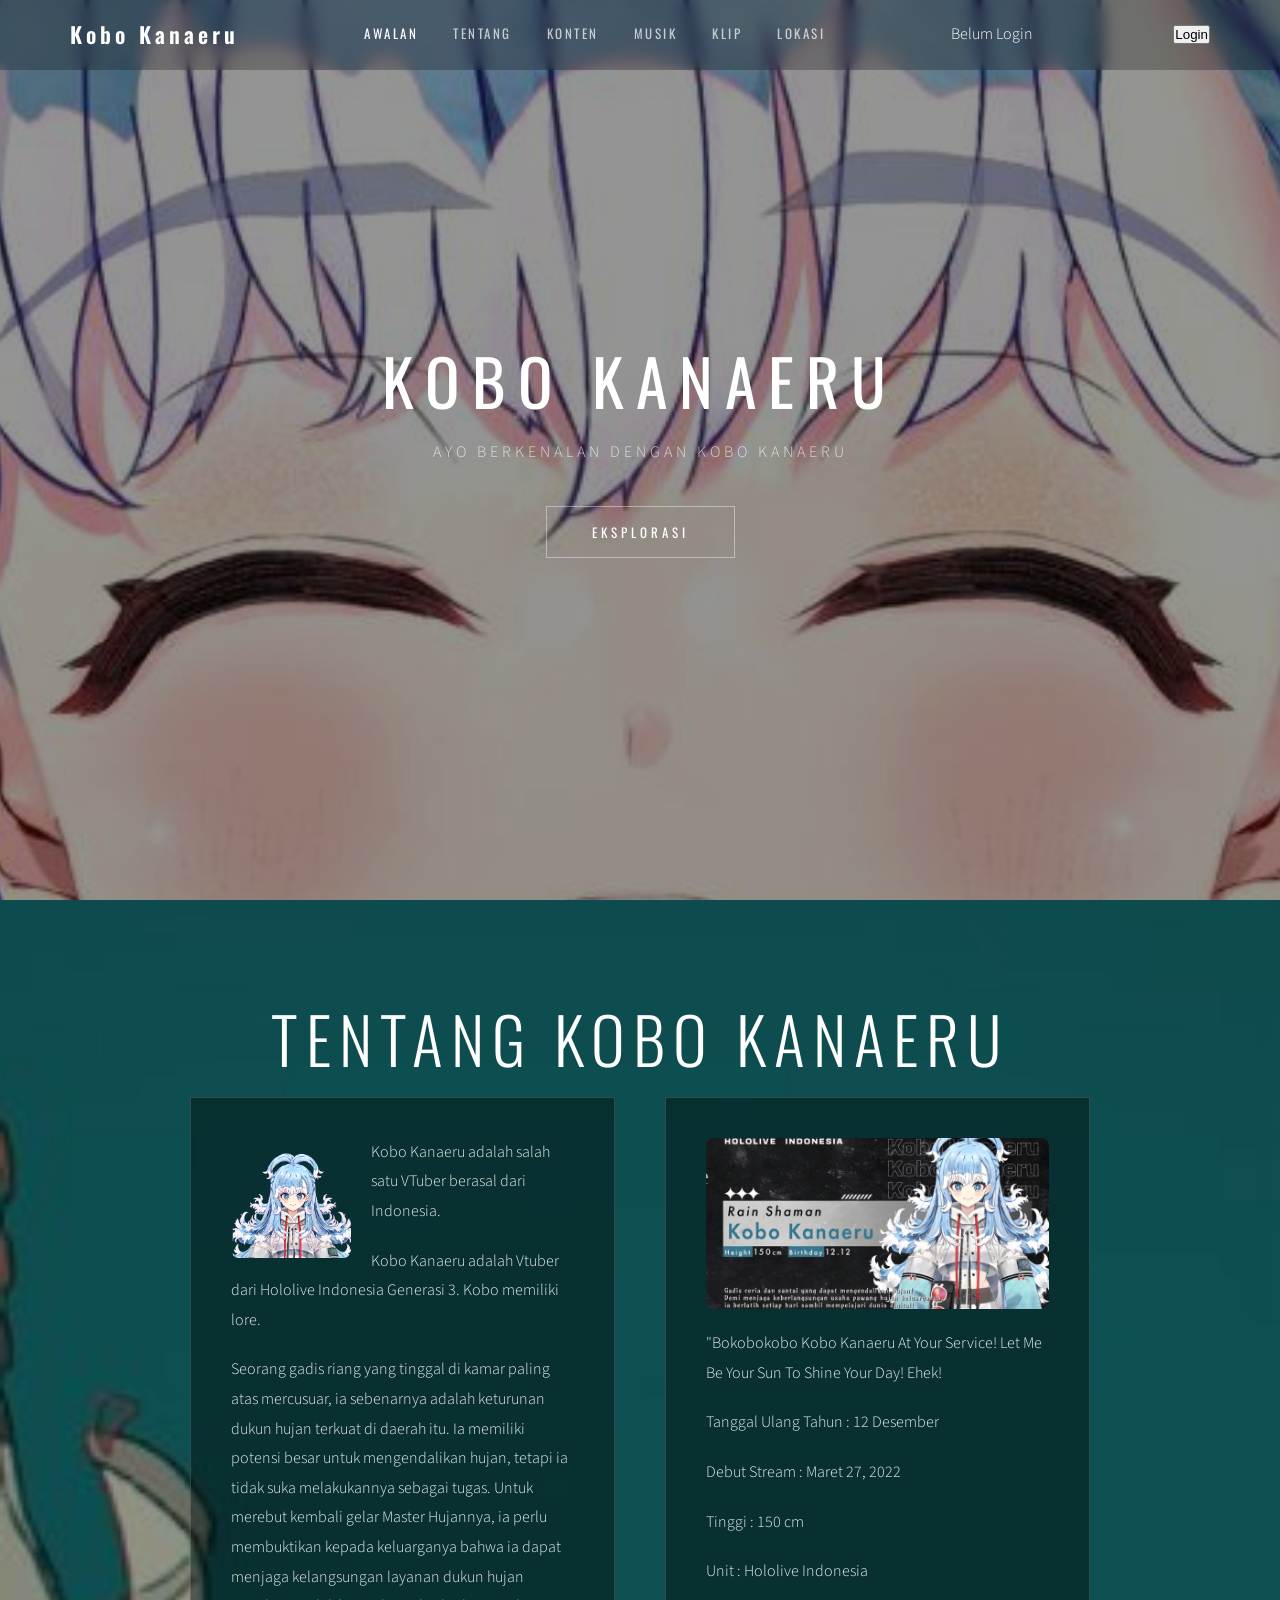
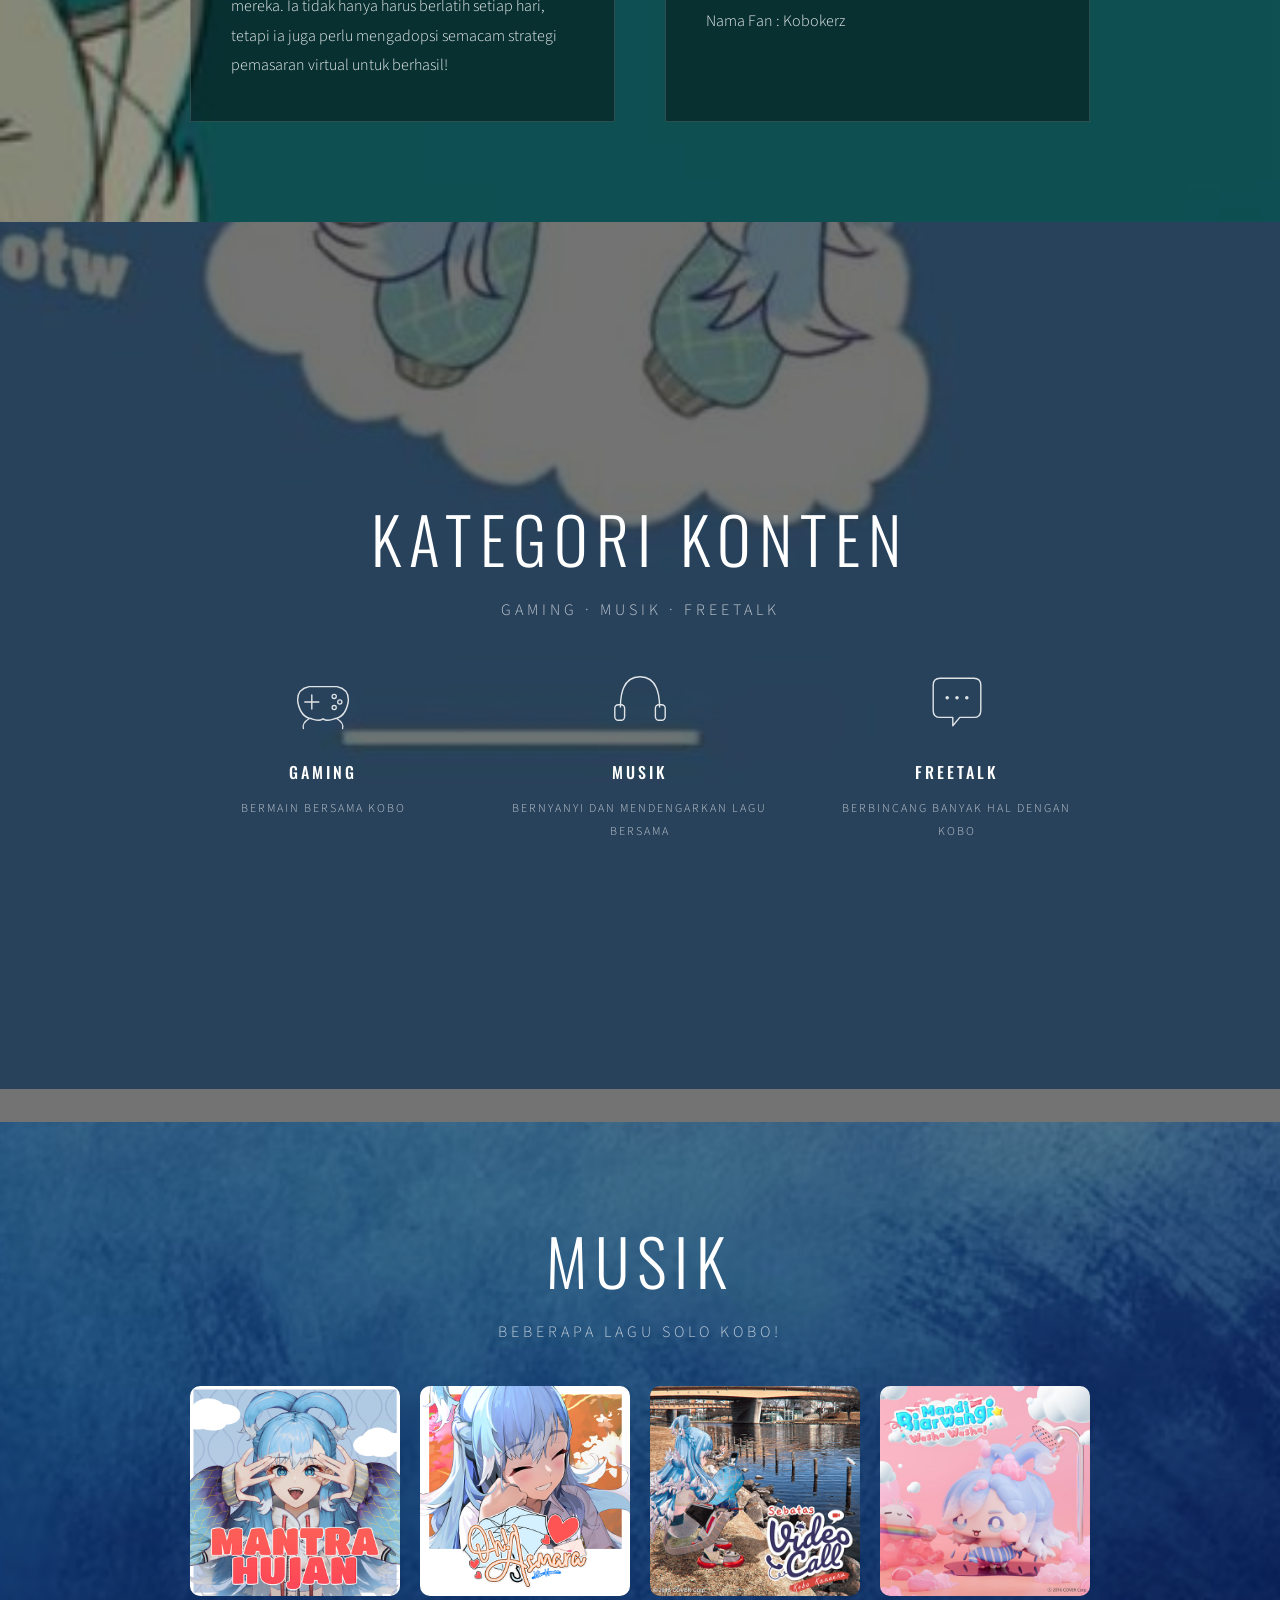
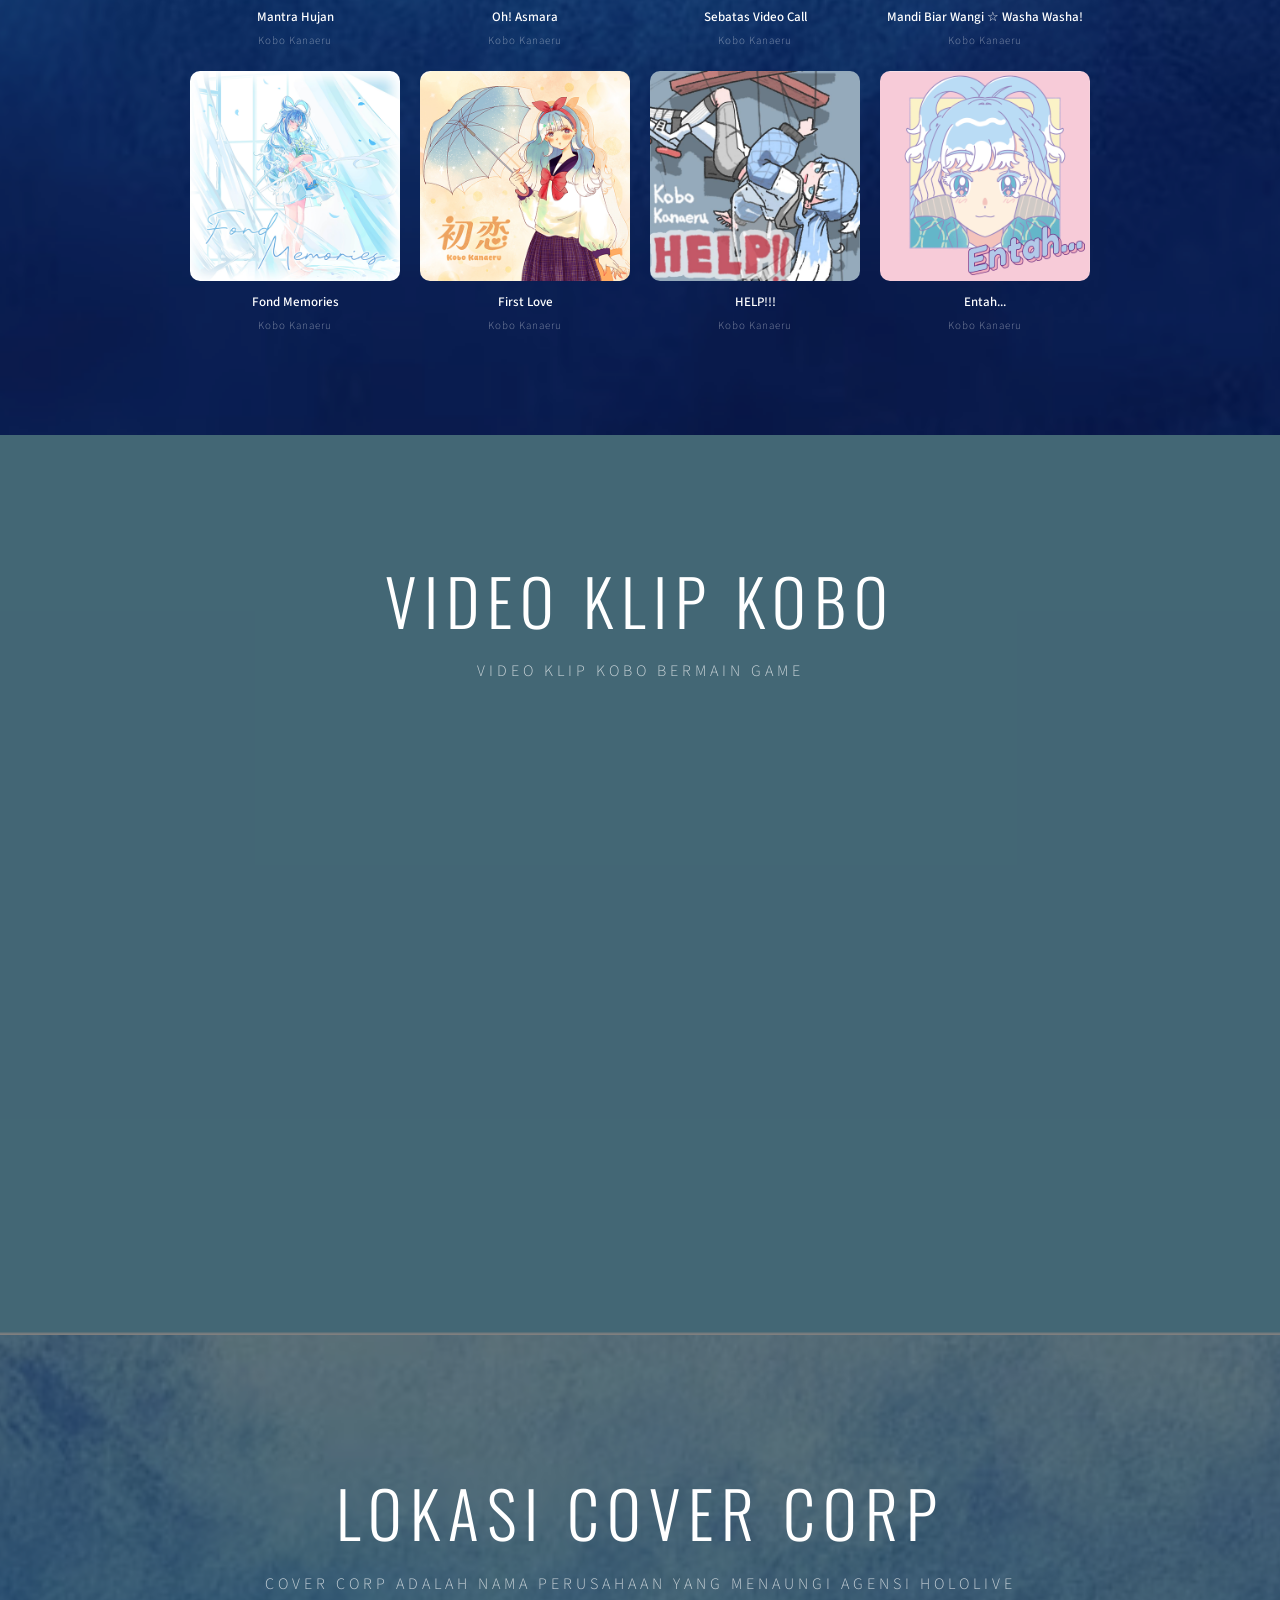
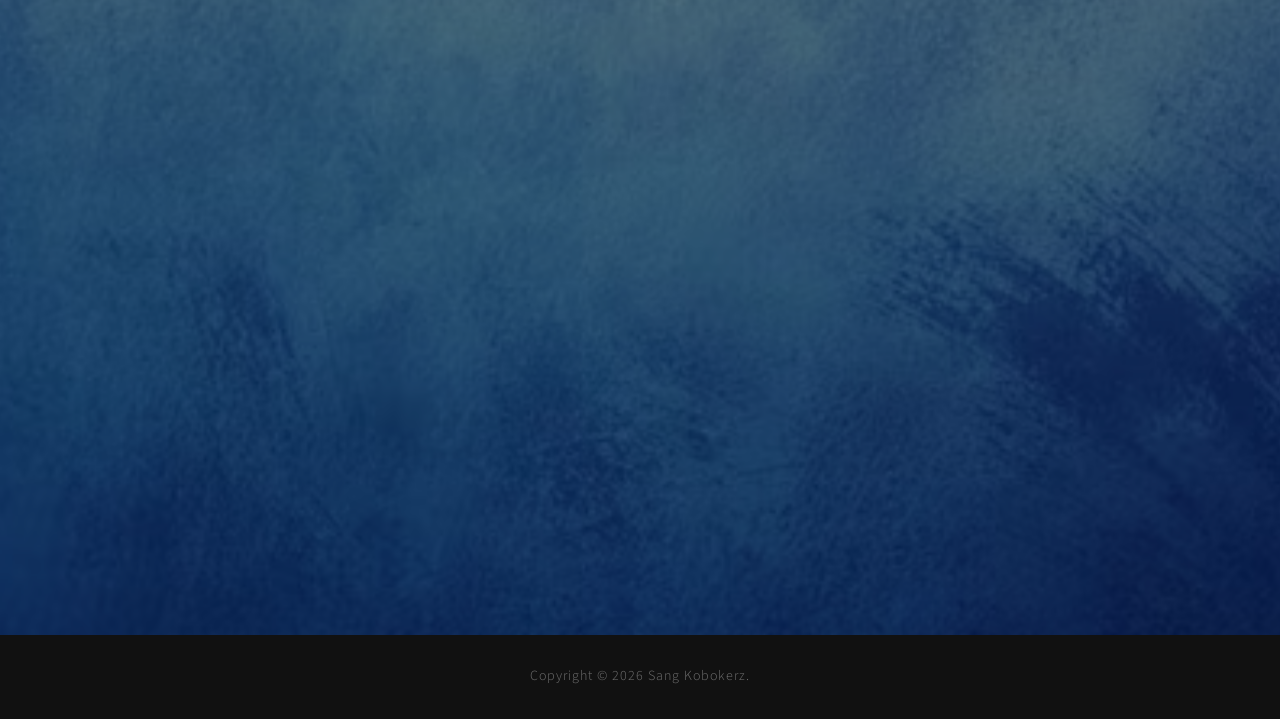
==== commit 0ac0b708: "Update index.html" ====
--- a/index.html
+++ b/index.html
@@ -43,7 +43,7 @@
         <div class="section-content">
             <h1 class="section-title hero-title">KOBO KANAERU</h1>
             <p class="section-subtitle caps">AYO BERKENALAN DENGAN KOBO KANAERU</p>
-            <a href="#about" class="btn-scroll">EKSPLORASI</a>
+            <a href="#tentang" class="btn-scroll">EKSPLORASI</a>
         </div>
     </section>
 
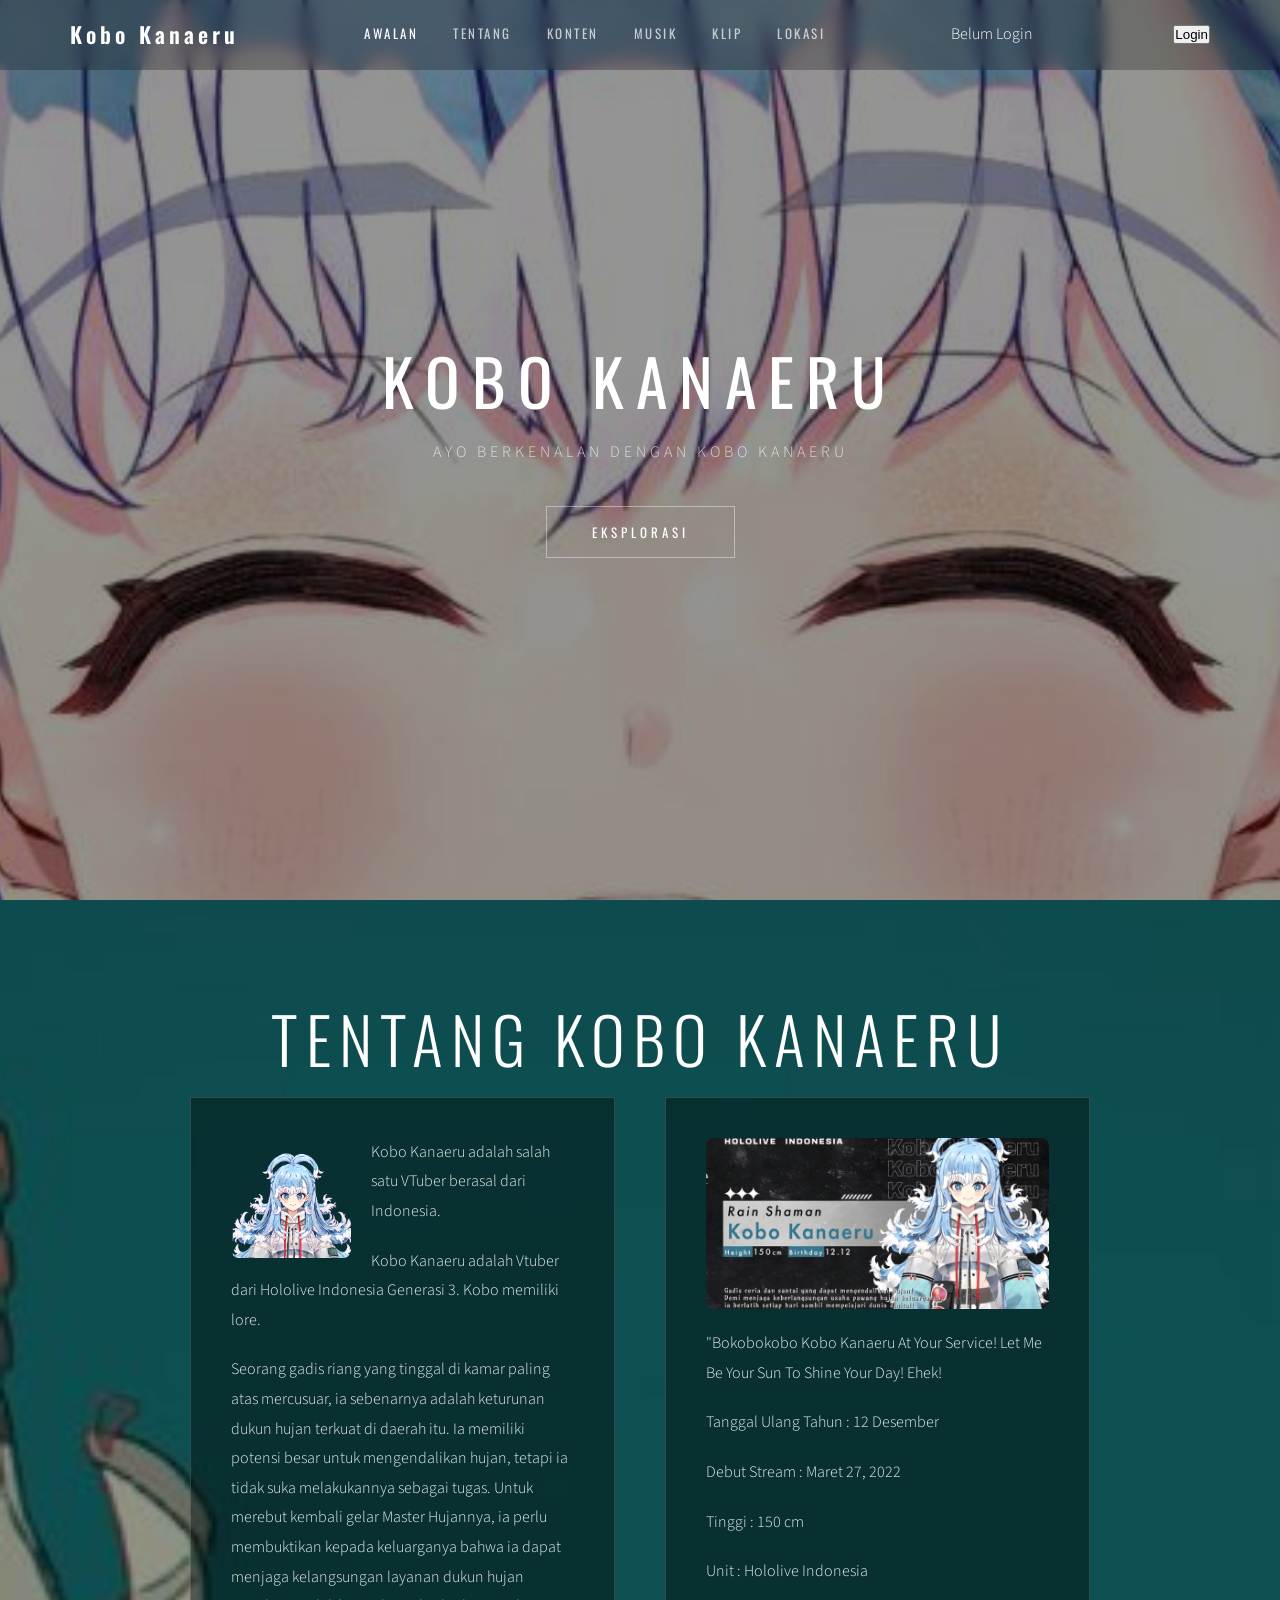
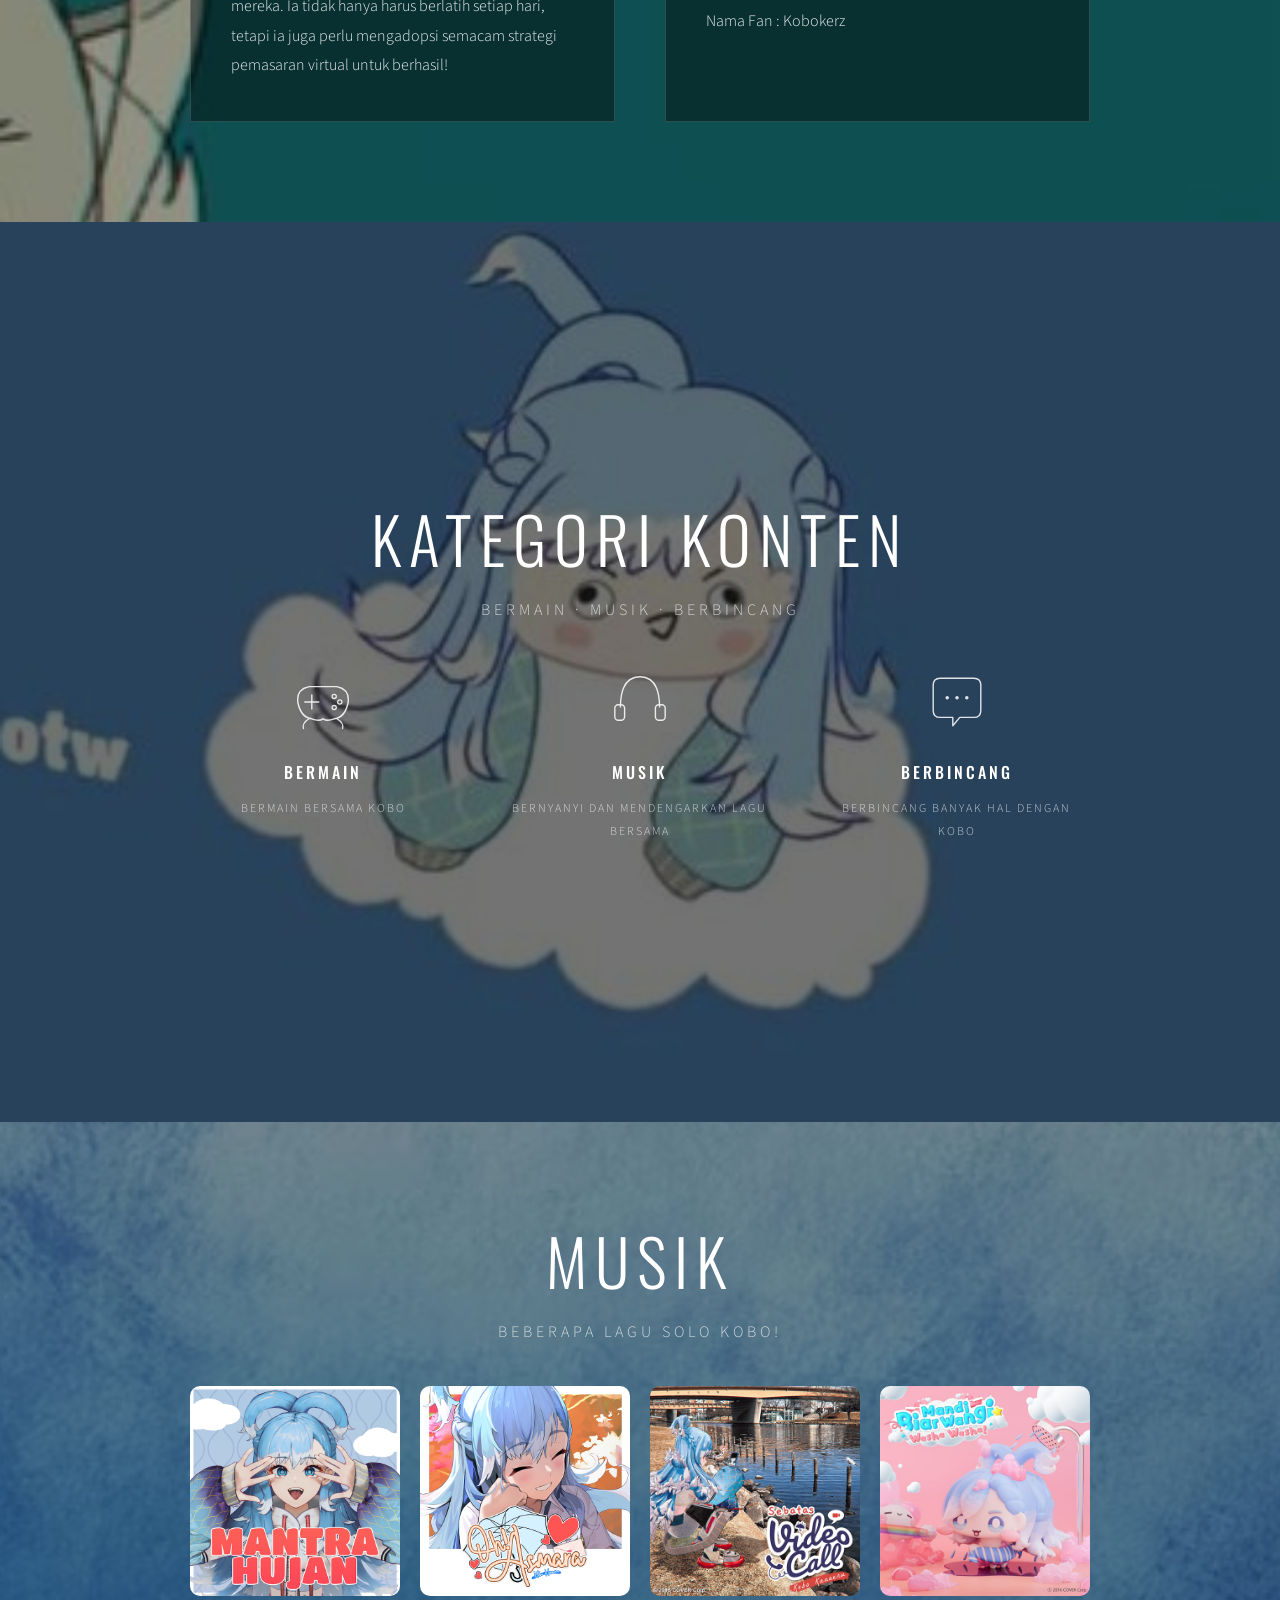
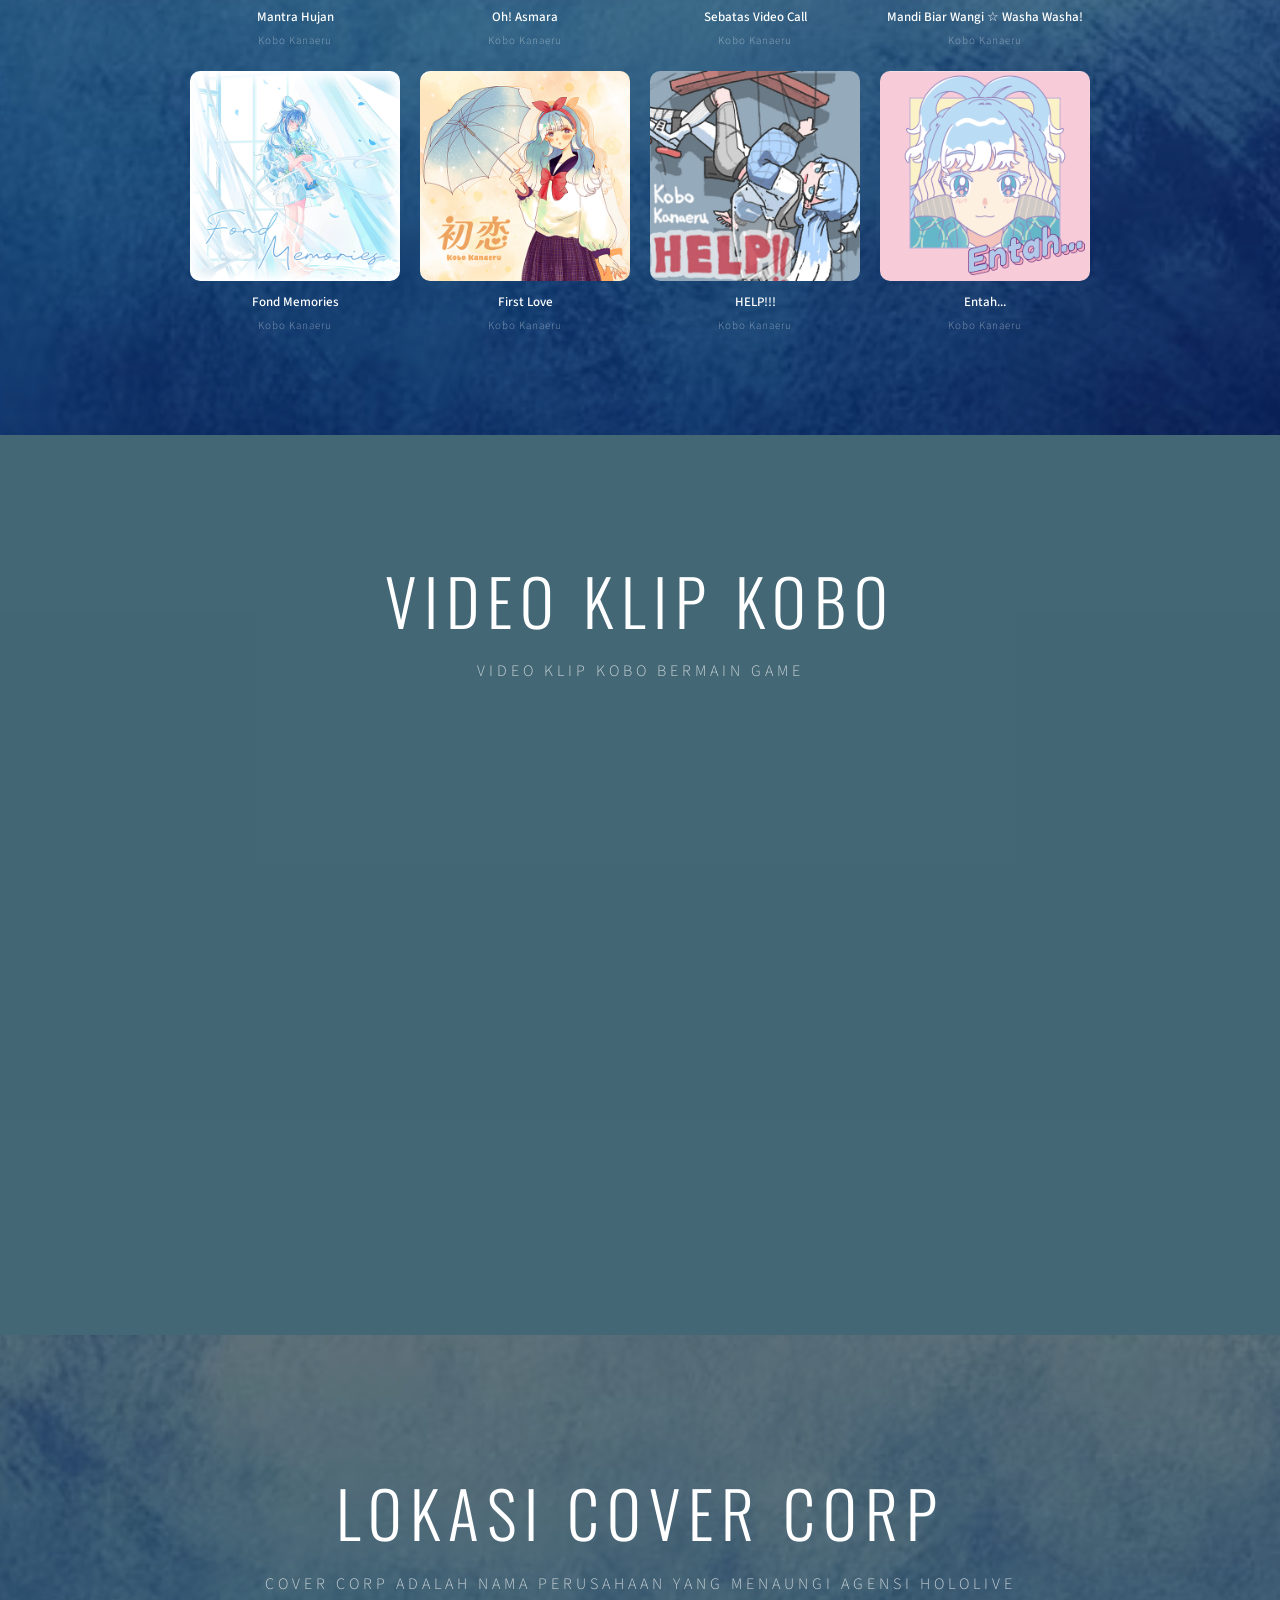
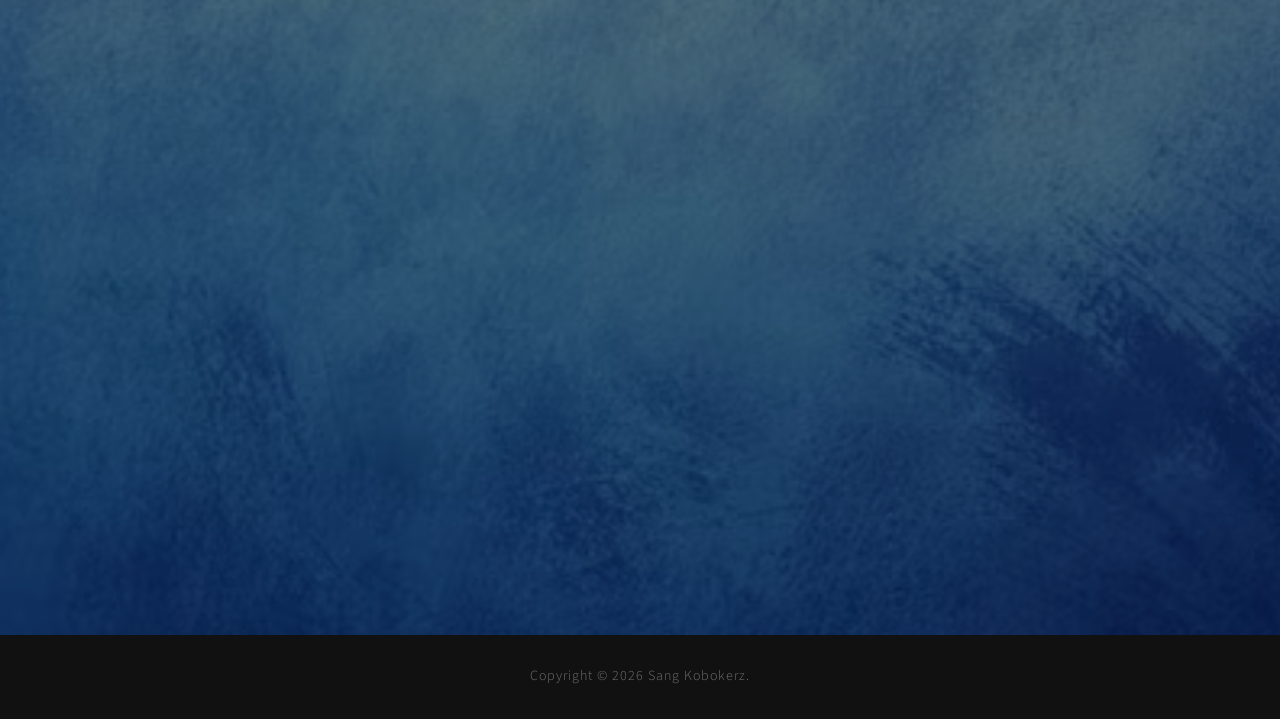
==== commit baae6f12: "Update index.html" ====
--- a/index.html
+++ b/index.html
@@ -81,7 +81,7 @@
         <div class="parallax-overlay overlay-dark"></div>
         <div class="section-content">
             <h2 class="section-title">KATEGORI KONTEN</h2>
-            <p class="section-subtitle caps">GAMING · MUSIK · FREETALK</p>
+            <p class="section-subtitle caps">BERMAIN · MUSIK · BERBINCANG</p>
             <div class="services-grid">
                 <div class="service-item">
                     <div class="service-icon">
@@ -96,7 +96,7 @@
                             <path d="M20 24 Q30 30 28 38" stroke="white" stroke-width="1.8" stroke-linecap="round"/>
                         </svg>
                     </div>
-                    <h3>GAMING</h3>
+                    <h3>BERMAIN</h3>
                     <p class="caps">BERMAIN BERSAMA KOBO</p>
                 </div>
                 <div class="service-item">
@@ -119,7 +119,7 @@
                             <circle cx="14" cy="-6" r="2.5" fill="white"/>
                         </svg>
                     </div>
-                    <h3>FREETALK</h3>
+                    <h3>BERBINCANG</h3>
                     <p class="caps">BERBINCANG BANYAK HAL DENGAN KOBO</p>
                 </div>
             </div>
